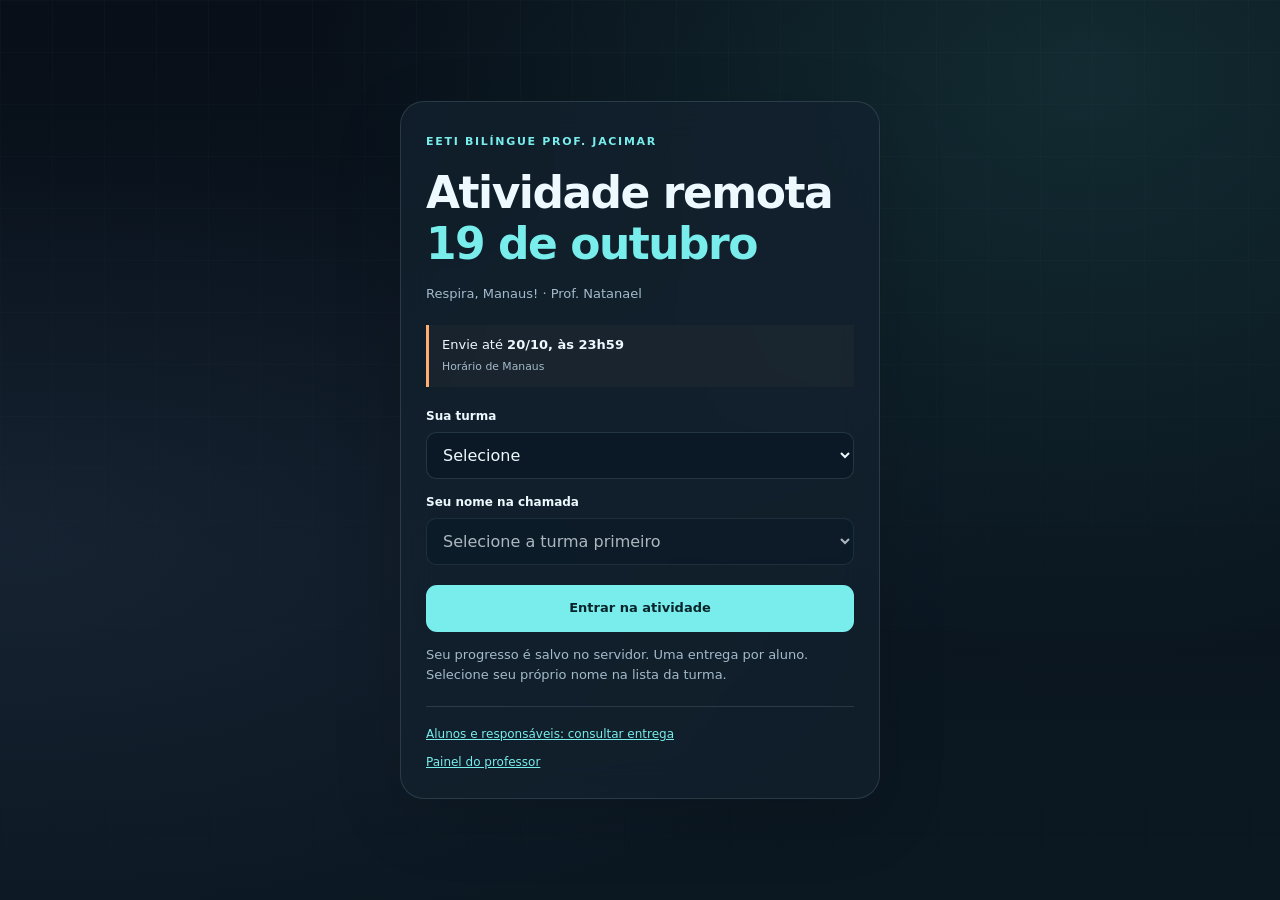
==== index.html @ 8601630d "Permitir acesso por seleção de turma e aluno sem código" ====
<!doctype html>
<html lang="pt-BR">
<head>
<meta charset="utf-8">
<meta name="viewport" content="width=device-width,initial-scale=1">
<meta name="theme-color" content="#080f19">
<meta name="referrer" content="strict-origin-when-cross-origin">
<title>Atividade remota 19/10 · Respira, Manaus! · Jacimar</title>
<style>
:root{color-scheme:dark;--bg:#080f19;--panel:rgba(19,33,46,.76);--line:rgba(180,218,234,.15);--text:#edf8ff;--muted:#a4bbca;--cyan:#78edeb;--green:#bcff7a;--orange:#ffad72;--red:#ffb3af}
*{box-sizing:border-box}html{scroll-behavior:smooth;scroll-padding-top:24px}body{margin:0;background:var(--bg);color:var(--text);font:16px/1.6 system-ui,-apple-system,"Segoe UI",sans-serif;overflow-x:hidden}button,a{-webkit-tap-highlight-color:transparent}button{font:inherit}button:focus-visible,a:focus-visible{outline:3px solid var(--cyan);outline-offset:5px}button{cursor:pointer}button:disabled{cursor:default}a{color:var(--cyan)}[hidden]{display:none!important}
body:before{content:"";position:fixed;inset:0;z-index:-1;background:radial-gradient(ellipse at 85% 8%,#22545566,transparent 50%),radial-gradient(ellipse at 0% 60%,#28384e66,transparent 55%),linear-gradient(#080f19,#0b1822)}.grid-bg{position:fixed;inset:0;pointer-events:none;z-index:-1;background-image:linear-gradient(#789aa109 1px,transparent 1px),linear-gradient(90deg,#789aa109 1px,transparent 1px);background-size:52px 52px;mask-image:linear-gradient(black,transparent)}
.wrap{width:min(1100px,calc(100% - 36px));margin:auto}.topbar{display:flex;align-items:center;justify-content:space-between;gap:12px;padding:24px 0;border-bottom:1px solid var(--line)}.brand{display:flex;align-items:center;gap:11px;font-weight:800;letter-spacing:-.4px}.brand-icon{display:grid;place-items:center;width:39px;height:39px;border:1px solid #78edeb66;border-radius:12px;color:var(--cyan);font-size:25px}.micro{font-size:11px;letter-spacing:1.7px;text-transform:uppercase;font-weight:750}.muted{color:var(--muted)}.school{font-size:11px;text-align:right;max-width:210px;line-height:1.5}
.hero{display:grid;gap:24px;padding:48px 0 28px}.eyebrow{color:var(--cyan);display:flex;align-items:center;gap:9px}.dot{height:7px;width:7px;border-radius:100%;background:var(--cyan);box-shadow:0 0 15px var(--cyan)}h1{font-size:clamp(48px,10vw,102px);line-height:1;letter-spacing:-.065em;margin:20px 0}h1 span{display:block;color:var(--cyan)}.intro{max-width:400px;color:var(--muted);font-size:17px}.chips{display:flex;flex-wrap:wrap;gap:8px}.chip{border:1px solid var(--line);border-radius:99px;padding:6px 12px;font-size:11px;color:var(--muted)}
.glass{border:1px solid var(--line);background:var(--panel);backdrop-filter:blur(18px);border-radius:24px;box-shadow:0 20px 70px #0002}.atmosphere{min-height:280px;position:relative;overflow:hidden;display:flex;align-items:center;justify-content:center;background:radial-gradient(circle at 50% 30%,#ffc37b22,transparent 60%),#0d1c29}.orb{position:relative;z-index:2;width:175px;height:175px;border:1px solid #ffbd7b55;border-radius:50%;display:flex;flex-direction:column;align-items:center;justify-content:center;background:radial-gradient(circle,#202f3e99,#17222ddd);box-shadow:0 0 60px #f0a76812,inset 0 0 45px #f0a76812}.orb strong{font-size:58px;line-height:1.1;letter-spacing:-4px;color:#ffc08b}.orb .micro{font-size:10px}.orbit{position:absolute;width:225px;height:225px;border:1px dashed #ffce9b33;border-radius:50%;animation:orbit 50s linear infinite}.orbit:after{content:"";position:absolute;width:8px;height:8px;border-radius:50%;background:var(--orange);top:25px;left:30px;box-shadow:0 0 20px var(--orange)}.haze{position:absolute;width:130%;height:150px;background:radial-gradient(ellipse,#8a9caa55,transparent 65%);filter:blur(22px);animation:haze 12s ease-in-out infinite alternate;bottom:10px;z-index:3;pointer-events:none}.skyline{position:absolute;bottom:0;width:100%;height:90px;background:#060e18;clip-path:polygon(0 70%,5% 70%,5% 48%,11% 48%,11% 65%,17% 65%,17% 30%,23% 30%,23% 55%,30% 55%,30% 20%,35% 20%,35% 68%,41% 68%,41% 42%,48% 42%,48% 55%,54% 55%,54% 0,60% 0,60% 58%,66% 58%,66% 28%,72% 28%,72% 68%,80% 68%,80% 40%,88% 40%,88% 60%,100% 60%,100% 100%,0 100%)}.visual-caption{position:absolute;left:17px;top:15px;font-size:10px;color:var(--orange);z-index:4}.mission{padding:24px;margin-bottom:24px}.section-top{display:flex;gap:16px;align-items:flex-start;justify-content:space-between;margin-bottom:18px}h2{font-size:clamp(22px,4vw,30px);letter-spacing:-.8px;line-height:1.2;margin:7px 0 12px}h3{font-size:23px;line-height:1.3;letter-spacing:-.5px;margin:12px 0}.step{color:var(--cyan)}.badge{white-space:nowrap;border:1px solid #ffad7244;background:#ffad7210;border-radius:8px;padding:6px 10px;color:var(--orange);font-size:11px}.badge.open{color:var(--green);border-color:#bcff7a44;background:#bcff7a12}.video-frame{aspect-ratio:16/9;background:#03070c;border-radius:14px;overflow:hidden}.video-frame iframe{width:100%;height:100%;display:block;border:0}.video-frame>div{height:100%;display:grid;place-items:center;color:var(--muted);padding:20px;text-align:center}.player-note{font-size:12px;color:var(--muted);margin:14px 0 0}.player-error{border-left:3px solid var(--orange);padding:12px;margin-top:15px;color:var(--orange);font-size:13px}.watchbar{height:4px;background:#ffffff10;margin-top:18px;overflow:hidden;border-radius:4px}.watchbar span{height:100%;display:block;width:0;background:var(--cyan);transition:width .6s}.lock{padding:32px 24px;text-align:center;margin-bottom:28px;border-style:dashed}.lock-icon{display:block;font-size:28px;color:var(--muted)}.lock p{margin:6px 0;color:var(--muted);font-size:13px}
.unlock{padding:20px;border:1px solid #bcff7a66;color:var(--green);text-align:center;border-radius:16px;margin-bottom:24px;animation:unlock .8s ease-out both}.dashboard{display:flex;align-items:center;justify-content:space-between;gap:12px;padding:18px 22px;margin-bottom:24px}.dashboard strong{font-size:23px;color:var(--green)}.progress{width:110px;height:6px;background:#ffffff10;border-radius:10px;overflow:hidden}.progress span{display:block;height:100%;width:0;background:var(--green);transition:width .5s}.content-grid{display:grid;gap:22px}.card{padding:25px;position:relative;overflow:hidden}.card:before{content:"";position:absolute;inset:0 0 auto;height:2px;background:linear-gradient(90deg,var(--cyan),transparent);opacity:.6}.number{font-size:12px;font-weight:800;color:var(--cyan);letter-spacing:2px}.tag{font-size:10px;text-transform:uppercase;letter-spacing:1.5px;color:var(--muted);margin-left:10px}.question-text{color:var(--muted);font-size:14px;margin:8px 0 20px}.answers{display:grid;gap:10px;margin-top:20px}.answer{display:flex;align-items:center;gap:12px;width:100%;text-align:left;color:var(--text);background:#ffffff04;border:1px solid var(--line);border-radius:12px;padding:15px;font-size:14px;line-height:1.45;transition:background .2s,border-color .2s,transform .2s}.answer:hover:not(:disabled){background:#78edeb0c;border-color:#78edeb88;transform:translateX(3px)}.letter{display:grid;place-items:center;width:27px;height:27px;flex-shrink:0;border:1px solid var(--line);border-radius:7px;font-size:11px;color:var(--muted)}.answer.correct{background:#bcff7a13;border-color:#bcff7a99}.answer.correct .letter{color:var(--green);border-color:var(--green)}.answer.wrong{background:#ff7e7410;border-color:#ffb3af88}.answer:disabled{opacity:.55}.answer.correct:disabled,.answer.wrong:disabled{opacity:1}.feedback{margin-top:18px;border-radius:12px;padding:16px;background:#132838;border:1px solid var(--line);font-size:14px}.feedback strong{display:block;margin-bottom:5px;color:var(--green)}.feedback.error strong{color:var(--red)}.retry{margin-top:12px;background:transparent;border:1px solid var(--cyan);color:var(--cyan);border-radius:9px;padding:9px 14px;font-size:12px;font-weight:700}.lesson{background:linear-gradient(135deg,#133039aa,#142032aa)}.lesson p{color:#c1d4df;font-size:15px;max-width:450px}.cups{display:flex;gap:20px;align-items:end;justify-content:center;padding:28px 0 10px;height:140px}.cup{height:72px;width:42px;position:relative;border:2px solid #92d6e477;border-top:0;border-radius:0 0 10px 10px;overflow:hidden}.water{position:absolute;bottom:0;left:0;width:100%;height:var(--level);background:linear-gradient(#78edebaa,#278eaa99);animation:equalize 5s ease-in-out infinite}.cup:after{content:"";position:absolute;top:0;width:100%;height:1px;background:#78edeb55}.formula{text-align:center;padding:14px;color:var(--cyan);font-weight:750;font-size:14px}.data-bars{display:flex;align-items:flex-end;justify-content:center;gap:14px;height:155px;margin-top:20px;padding-top:10px}.day{display:flex;flex-direction:column;align-items:center;justify-content:end;gap:6px;height:100%;font-size:10px;color:var(--muted);flex:1;max-width:80px}.day strong{font-size:15px;color:var(--text)}.bar{height:var(--h);width:100%;min-height:10px;background:linear-gradient(#ffb785,#aa6b6555);border:1px solid #ffb78555;border-radius:7px 7px 2px 2px;animation:grow 1s ease-out both;transform-origin:bottom}.day.repeat .bar{background:linear-gradient(#78edeb,#287f8f55);border-color:#78edeb77}.data-caption{font-size:11px;text-align:center;color:var(--muted)}.mode-dots{display:flex;gap:10px;flex-wrap:wrap;margin:25px 0}.data-pill{padding:10px 15px;border-radius:10px;border:1px solid var(--line);color:var(--muted);font-weight:750}.data-pill.repeat{color:var(--cyan);border-color:#78edeb88;background:#78edeb12;animation:softglow 3s ease-in-out infinite}.ratio{display:flex;align-items:baseline;gap:10px;margin:20px 0}.ratio strong{font-size:60px;color:var(--orange);line-height:1;font-weight:850;letter-spacing:-3px}.ratio span{font-size:12px;color:var(--muted)}.finish{text-align:center;padding:32px 24px;margin-top:24px;background:radial-gradient(ellipse at top,#4e986233,transparent 70%),var(--panel)}.finish strong.big{display:block;font-size:60px;line-height:1.2;color:var(--green)}.finish p{color:var(--muted);font-size:14px}.primary{border:0;background:var(--cyan);color:#08252c;padding:13px 19px;border-radius:11px;font-weight:800;font-size:13px}.footer{padding:35px 0 28px;color:var(--muted);font-size:11px;text-align:center}.footer p{margin:8px}.sources{display:flex;justify-content:center;gap:16px;flex-wrap:wrap}.notice{font-size:11px;color:var(--muted)}
/* Camadas atmosféricas: sem capturar cliques ou esconder o feedback. */
.fx{position:fixed;inset:0;z-index:30;pointer-events:none;visibility:hidden;overflow:hidden}.smoke-veil{position:absolute;inset:0;background:#05080dbb;opacity:0;backdrop-filter:blur(0)}.smoke-cloud{position:absolute;width:100vmax;height:85vmax;left:-60%;bottom:-85%;border-radius:50%;opacity:0;background:radial-gradient(ellipse at 45% 40%,#899199b3 0%,#555f6ddd 22%,#323c4ccc 42%,transparent 68%);filter:blur(28px);mix-blend-mode:screen}.smoke-cloud:nth-child(3){left:auto;right:-60%;bottom:-60%;transform:scale(1.3)}.smoke-cloud:nth-child(4){left:5%;bottom:-100%;filter:blur(45px);background:radial-gradient(ellipse,#a7adb077,#4b5364aa 35%,transparent 67%)}.fx.smoking{visibility:visible}.smoking .smoke-veil{animation:darken 2.5s ease both}.smoking .smoke-cloud{animation:smoke-rise 2.5s cubic-bezier(.2,.6,.4,1) both}.smoking .smoke-cloud:nth-child(3){animation-name:smoke-cross;animation-delay:.12s}.smoking .smoke-cloud:nth-child(4){animation-delay:.23s}.card.shake{animation:shake .6s ease-in-out}.wind-ring{position:absolute;left:50%;top:50%;width:20vw;height:20vw;border:2px solid #adffe288;border-radius:50%;opacity:0;box-shadow:0 0 100px #78edeb66,inset 0 0 70px #b4ff9033}.wind-stream{position:absolute;left:-60%;top:35%;width:70%;height:18%;border-radius:50%;background:linear-gradient(90deg,transparent,#bcff7a33,#78edeb66,transparent);filter:blur(25px);opacity:0;transform:rotate(-18deg)}.wind-stream:last-child{top:65%;height:8%}.fx.cleaning{visibility:visible}.cleaning .wind-ring{animation:clean-ring 1.8s ease-out both}.cleaning .wind-stream{animation:clean-wind 1.8s ease-out both}.cleaning .wind-stream:last-child{animation-delay:.15s}.live-toast{position:fixed;bottom:24px;left:50%;transform:translateX(-50%);width:min(450px,calc(100% - 32px));padding:16px 20px;background:#142a35f5;border:1px solid #78edeb77;border-radius:14px;z-index:40;box-shadow:0 10px 60px #0008;text-align:center;font-weight:750;font-size:14px}.live-toast.error{border-color:#ffb3af88;color:var(--red)}
@keyframes smoke-rise{0%{opacity:0;transform:translate(-10%,20%) scale(.8)}25%{opacity:.85}65%{opacity:.75;transform:translate(30%,-70%) scale(1.7)}100%{opacity:0;transform:translate(55%,-135%) scale(2)}}
@keyframes smoke-cross{0%{opacity:0;transform:translate(20%,15%) scale(1)}30%{opacity:.8}65%{opacity:.65;transform:translate(-30%,-55%) scale(1.6)}100%{opacity:0;transform:translate(-70%,-100%) scale(2)}}
@keyframes darken{0%,100%{opacity:0;backdrop-filter:blur(0)}30%,60%{opacity:.8;backdrop-filter:blur(4px)}}
@keyframes shake{0%,100%{transform:translateX(0)}15%,45%{transform:translateX(-5px) rotate(-.3deg)}30%,60%{transform:translateX(5px) rotate(.3deg)}80%{transform:translateX(-2px)}}
@keyframes clean-ring{0%{opacity:0;transform:translate(-50%,-50%) scale(.1)}20%{opacity:1}100%{opacity:0;transform:translate(-50%,-50%) scale(9)}}
@keyframes clean-wind{0%{opacity:0;transform:translateX(0) rotate(-18deg)}25%{opacity:.9}100%{opacity:0;transform:translateX(250%) rotate(-18deg)}}
@keyframes orbit{to{transform:rotate(360deg)}}@keyframes haze{to{transform:translate(14%,-12%) scale(1.2)}}@keyframes unlock{from{opacity:0;transform:translateY(15px);filter:blur(8px)}to{opacity:1;transform:translateY(0);filter:blur(0)}}@keyframes grow{from{transform:scaleY(0)}}@keyframes equalize{0%,20%,100%{height:var(--level)}45%,75%{height:55%}}@keyframes softglow{50%{box-shadow:0 0 20px #78edeb1c}}
@media(min-width:760px){.hero{grid-template-columns:1.2fr 1fr;align-items:center;padding:65px 0 38px}.atmosphere{height:360px}.content-grid{grid-template-columns:1fr 1fr}.card{padding:30px}.mission{padding:30px}.mission .video-frame{max-width:900px;margin:auto}.wide{grid-column:1/-1}.wide .answers{grid-template-columns:1fr 1fr}.orb{height:200px;width:200px}.orbit{height:265px;width:265px}}
.measurement-source{font-size:12px;color:var(--muted);border:1px solid var(--line);border-radius:10px;padding:12px;margin:16px 0}.measurement-source summary{cursor:pointer;color:var(--cyan);font-weight:650}.measurement-source table{width:100%;border-collapse:collapse;margin-top:12px;font-variant-numeric:tabular-nums}.measurement-source caption{text-align:left;font-size:11px;padding:5px 0 10px}.measurement-source th,.measurement-source td{text-align:left;padding:7px 4px;border-bottom:1px solid var(--line)}.measurement-source th{color:var(--text)}
.fraction-equation{display:flex;align-items:center;justify-content:center;flex-wrap:wrap;gap:10px;padding:16px 0;font-size:clamp(12px,3.4vw,16px)}.fraction{display:inline-flex;flex-direction:column;align-items:stretch;text-align:center;line-height:1.4;white-space:nowrap}.fraction>span:first-child{border-bottom:2px solid currentColor;padding:0 5px 5px}.fraction>span:last-child{padding:5px 5px 0}.cup-group{display:flex;flex-direction:column;align-items:center;gap:9px;min-width:48px}.cups{gap:12px;height:155px}.cup-value{display:grid;color:var(--cyan);font-size:11px;white-space:nowrap;line-height:1.4}.cup-value>span{grid-area:1/1}.cup-value .before{animation:quantity-before 5s ease-in-out infinite}.cup-value .after{opacity:0;animation:quantity-after 5s ease-in-out infinite}
@keyframes equalize{0%,20%,100%{height:var(--level)}45%,75%{height:50%}}
@keyframes quantity-before{0%,20%,100%{opacity:1}45%,75%{opacity:0}}
@keyframes quantity-after{0%,20%,100%{opacity:0}45%,75%{opacity:1}}
@media(max-width:380px){.wrap{width:calc(100% - 24px)}.card,.mission{padding:18px}.school{max-width:150px}.badge{font-size:9px;padding:6px}.data-pill{padding:8px 10px}.dashboard{padding:15px}.progress{width:75px}}
@media(prefers-reduced-motion:reduce){html{scroll-behavior:auto}*,*:before,*:after{animation:none!important;transition:none!important}.fx{display:none!important}}

/* Navegação em telas: apenas uma etapa fica visível. */
body{height:100dvh;overflow:hidden}.app{height:100dvh;max-width:780px;margin:auto;display:grid;grid-template-rows:auto auto minmax(0,1fr) auto;padding:0 16px}.topbar{padding:10px 0}.brand-icon{width:30px;height:30px;font-size:20px}.brand{font-size:13px}.school{font-size:10px}.journey-top{padding:10px 0}.journey-label{display:flex;justify-content:space-between;font-size:11px;color:var(--muted);margin-bottom:7px}.journey-track{height:4px;border-radius:10px;background:#ffffff14;overflow:hidden}.journey-track span{display:block;height:100%;background:var(--cyan);transition:width .4s}.screen-area{overflow-y:auto;overscroll-behavior:contain;min-height:0;padding:4px 0 12px;scrollbar-width:thin}.screen{min-height:100%;padding:20px;animation:unlock .35s ease-out}.screen[hidden]{display:none!important}.screen h1{font-size:clamp(36px,8vw,56px);margin:12px 0;letter-spacing:-2px}.screen h2{font-size:clamp(23px,5.5vw,34px);margin:10px 0}.screen p{font-size:14px;margin:10px 0;line-height:1.55}.screen .micro{font-size:10px}.screen .notice{font-size:11px;color:var(--muted)}.screen .answers{gap:8px;margin-top:16px}.screen .answer{padding:12px;font-size:14px;min-height:48px}.screen .feedback{font-size:13px;padding:12px}.screen .feedback strong{font-size:14px}.navigator{display:grid;grid-template-columns:auto 1fr;gap:12px;align-items:center;border-top:1px solid var(--line);padding:12px 0 max(12px,env(safe-area-inset-bottom));background:var(--bg)}.navigator button{min-height:45px}.navigator .primary:disabled{background:#23343f;color:#8b9da8;opacity:.8}.back{padding:11px 14px;border:1px solid var(--line);background:transparent;border-radius:11px;color:var(--muted);font-size:13px}.nav-hint{grid-column:1/-1;font-size:11px;color:var(--muted);margin:0;text-align:center}.level-grid{display:grid;gap:6px;margin:14px 0}.level{border:1px solid var(--line);background:#ffffff04;border-left:4px solid var(--tone);border-radius:9px;padding:9px 11px;display:flex;justify-content:space-between;align-items:center;color:var(--text);font-size:12px;min-height:41px;text-align:left}.level.selected{background:color-mix(in srgb,var(--tone) 16%,transparent);border-color:var(--tone)}.level.visited:after{content:'✓';margin-left:8px;color:var(--cyan)}.level span:first-child{flex:1}.level b{font-size:12px}.risk-note{padding:13px;background:#ffffff06;border-radius:10px;border:1px solid var(--line);min-height:64px}.risk-note b{color:var(--orange)}.critical{display:flex;align-items:center;gap:14px;margin:14px 0;padding:14px;background:#ffb3af0b;border:1px solid #ffb3af33;border-radius:12px}.critical strong{font-size:34px;color:var(--red);line-height:1}.critical span{font-size:12px;color:var(--muted)}.comparison{position:relative;background:radial-gradient(ellipse,#2c495c55,transparent);border:1px solid var(--line);border-radius:18px;overflow:hidden;margin:14px 0}.comparison svg{width:100%;height:205px;display:block}.scale-labels{display:flex;justify-content:space-around;padding:0 12px 14px;font-size:13px;text-align:center}.scale-labels b{color:var(--cyan)}.range-row label{display:block;font-size:13px;margin-bottom:8px}.range-row input{width:100%;height:34px;accent-color:var(--cyan);cursor:pointer}.ratio-box{display:flex;align-items:center;justify-content:center;gap:16px;border:1px solid #78edeb44;background:#78edeb08;border-radius:14px;padding:14px;margin-top:14px}.ratio-box b{font-size:39px;letter-spacing:-2px;color:var(--cyan)}.ratio-box span{font-size:13px;line-height:1.5}.secondary{background:transparent;border:1px solid var(--cyan);color:var(--cyan);border-radius:11px;padding:11px 16px;font-weight:700;font-size:13px;min-height:44px}.organ{background:radial-gradient(ellipse at center,#34596b33,transparent);border-radius:16px;margin:14px 0}.organ svg{display:block;width:100%;height:220px}.organ .lung{fill:#78edeb10;stroke:#78edeb88;stroke-width:2}.organ .airway{stroke:#a7cbd6;stroke-width:10;fill:none;stroke-linecap:round}.organ .blood{stroke:#ff9f9f;stroke-width:7;fill:none;stroke-linecap:round}.particle-path{fill:var(--orange);filter:drop-shadow(0 0 7px var(--orange));transition:cx 1s ease,cy 1s ease}.organ.phase-1 .particle-path{cx:160;cy:85}.organ.phase-2 .particle-path{cx:218;cy:153}.organ.phase-3 .particle-path{cx:262;cy:188}.organ.phase-3 .blood{stroke:#ff9f9f;animation:softglow 1s infinite}.body-caption{padding:12px;border-left:3px solid var(--cyan);background:#78edeb08;min-height:67px;border-radius:6px;font-size:14px}.screen .video-frame{margin-top:16px}.screen .video-frame>div{font-size:13px}.video-status{display:flex;gap:9px;align-items:center;font-size:12px;color:var(--orange);margin:14px 0}.video-status.done{color:var(--green)}.cups.manual{height:170px;margin:15px 0;align-items:end}.cups.manual .water{animation:none;transition:height 1.4s ease-in-out}.cups.manual.distributed .water{height:50%}.cups.manual .cup{height:95px;width:46px}.lesson-result{margin:16px 0;background:#78edeb08;border:1px solid #78edeb33;border-radius:12px;padding:10px}.date-tabs{display:grid;grid-template-columns:repeat(4,1fr);gap:7px;margin:18px 0 12px}.date-tab{padding:10px 4px;min-height:48px;border:1px solid var(--line);border-radius:9px;background:#ffffff05;color:var(--muted);font-weight:750}.date-tab.selected{color:var(--cyan);border-color:var(--cyan);background:#78edeb10}.date-tab.visited:after{content:' ✓';color:var(--cyan);font-size:10px}.reading{padding:18px;border:1px solid var(--line);border-radius:14px;background:#0a1722;min-height:175px}.reading .reading-number{font-size:45px;line-height:1.2;color:var(--orange);letter-spacing:-2px}.reading .reading-number small{font-size:16px;letter-spacing:0;color:var(--muted)}.reading p{font-size:12px}.reading a{font-size:11px}.numbers{display:flex;gap:8px;flex-wrap:wrap;justify-content:center;margin:18px 0}.numbers span{border:1px solid var(--line);padding:9px 15px;border-radius:11px;font-size:20px;font-weight:750}.numbers span.highlight{border-color:var(--cyan);color:var(--cyan);background:#78edeb15}.mini-bars{display:flex;gap:14px;align-items:end;justify-content:center;height:112px;margin:15px 0}.mini-bar{flex:1;max-width:72px;text-align:center;font-size:11px;color:var(--muted)}.mini-bar b{display:block;color:var(--text);font-size:16px}.mini-bar i{display:block;height:var(--height);background:linear-gradient(var(--orange),#ffad7222);border-radius:6px 6px 0 0;margin:4px 0}.receipt{padding:20px;border:1px solid #78edeb44;border-radius:15px;background:#78edeb08;margin:20px 0}.receipt strong{font-size:28px;color:var(--cyan);display:block}.sources-panel{font-size:11px;margin-top:15px}.sources-panel summary{cursor:pointer;color:var(--cyan)}.sources-panel a{display:block;margin:8px 0}.screen:focus{outline:0}.equal-row{display:flex;justify-content:center;align-items:center;gap:10px;flex-wrap:wrap}.smoke-cloud{width:100vmax}.screen-area:focus{outline:0}
[data-stage="0"] h1{font-size:32px;margin:8px 0}[data-stage="0"] p{font-size:12px;margin:7px 0}[data-stage="0"] .level{padding:7px 10px;min-height:35px}[data-stage="0"] .level-grid{gap:5px;margin:10px 0}[data-stage="0"] .risk-note{font-size:12px;padding:10px;min-height:53px}[data-stage="0"] .critical{padding:10px;margin:10px 0}[data-stage="0"] .critical strong{font-size:27px}[data-stage="0"] .notice{font-size:10px}
@media(min-width:760px){.app{max-width:800px}.screen{padding:26px 34px}.level-grid{grid-template-columns:1fr 1fr}.comparison svg{height:250px}.organ svg{height:245px}.screen .answers{max-width:600px;margin-left:auto;margin-right:auto}}
@media(max-height:720px){.topbar{padding:7px 0}.journey-top{padding:6px 0}.screen{padding:15px}.screen h1{font-size:35px}.screen h2{font-size:24px}.screen p{font-size:13px}.comparison svg{height:155px}.organ svg{height:170px}.level{padding:7px 9px;min-height:35px}.level-grid{gap:5px;margin:10px 0}.critical{padding:9px;margin:9px 0}.critical strong{font-size:27px}.navigator{padding-top:8px;gap:6px}.nav-hint{font-size:10px}.screen .answers{gap:7px}.screen .answer{padding:10px}.risk-note{padding:10px;min-height:50px}}
@media(prefers-reduced-motion:reduce){.water,.particle-path{transition:none!important}}


.portal-shell{height:100dvh;overflow:auto;display:grid;place-items:center;padding:22px 16px}.portal-card{width:min(480px,100%);padding:25px}.portal-card h1{font-size:clamp(31px,7vw,44px);line-height:1.15;letter-spacing:-1.5px;margin:15px 0}.portal-card h1 span{color:var(--cyan)}.portal-card p{font-size:13px;color:var(--muted)}.deadline{border-left:3px solid var(--orange);padding:10px 13px;background:#ffad7208;margin:20px 0;font-size:13px}.deadline small{color:var(--muted)}form label{display:block;font-size:12px;font-weight:700;margin:14px 0 6px}input:not([type=range]),select{font:inherit;color:var(--text);background:#0b1926;border:1px solid var(--line);border-radius:10px;padding:12px;width:100%;font-size:16px;min-height:46px}form .primary{width:100%;margin-top:20px}.portal-links{display:grid;gap:9px;border-top:1px solid var(--line);padding-top:18px;margin-top:20px;font-size:12px}.form-error{color:var(--red)!important;padding:10px 0;font-size:13px}.text-button{border:0;background:none;color:var(--cyan);text-decoration:underline;font:inherit;cursor:pointer}.retry-save{grid-column:1/-1}.unit-tabs{display:flex;gap:8px;margin:18px 0}.unit-tabs .secondary{flex:1}.unit-tabs .visited:after{content:' ✓'}.unit-tabs .selected{background:#78edeb22}.unit-visual{min-height:245px;display:flex;flex-direction:column;align-items:center;justify-content:center;padding:15px 8px;border:1px solid var(--line);border-radius:14px;margin:14px 0;background:radial-gradient(ellipse,#26465c55,transparent)}.unit-visual svg{height:150px;width:100%}.unit-visual h3{font-size:18px;text-align:center}.unit-visual p{text-align:center;font-size:13px}.unit-symbol{font-size:55px;color:var(--cyan);line-height:1.1}.mass-grain{font-size:40px;color:var(--orange);border:1px solid #ffad7255;background:#ffad7211;border-radius:50%;height:90px;width:90px;display:grid;place-items:center;animation:mass-breathe 3s ease-in-out infinite}.cube-dust{animation:dust-drift 4s ease-in-out infinite alternate}.detailed-organ svg{height:265px}.lung-tissue{fill:url(#lung-tissue);stroke:#78edeb88;stroke-width:1.5;transform-origin:165px 175px;animation:lung-breathe 5s ease-in-out infinite}.trachea{fill:none;stroke:#c4e4e9;stroke-width:11;stroke-linecap:round}.detailed-organ .particle-path{filter:drop-shadow(0 0 6px #ffc88c);transition:cx 1.1s ease,cy 1.1s ease}.detailed-organ.phase-1 .particle-path{cx:167;cy:97}.detailed-organ.phase-2 .particle-path{cx:223;cy:209}.detailed-organ.phase-3 .particle-path{cx:315;cy:239}.alveolus-zoom{transform-origin:309px 211px;animation:alveolus-breathe 5s ease-in-out infinite}.blood-cell{animation:blood-flow 2s ease-in-out infinite alternate}.receipt p{font-size:12px;overflow-wrap:anywhere}
@keyframes lung-breathe{50%{transform:scale(1.025,1.04)}}@keyframes alveolus-breathe{50%{transform:scale(1.035)}}@keyframes blood-flow{to{transform:translateX(5px)}}@keyframes dust-drift{to{transform:translate(2px,-4px)}}@keyframes mass-breathe{50%{box-shadow:0 0 40px #ffad7222;transform:scale(1.04)}}
@media(max-height:720px){.detailed-organ svg{height:205px}.unit-visual{min-height:210px}.portal-card{padding:20px}.portal-shell{display:block}.portal-card{margin:auto}}@media(prefers-reduced-motion:reduce){.detailed-organ .particle-path{transition:none!important}}

</style>

</head>
<body>
<div class="grid-bg" aria-hidden="true"></div>
<section class="portal-shell" id="identificacao"><div class="glass portal-card"><span class="micro step">EETI Bilíngue Prof. Jacimar</span><h1>Atividade remota<br><span>19 de outubro</span></h1><p>Respira, Manaus! · Prof. Natanael</p><div class="deadline">Envie até <b>20/10, às 23h59</b><br><small>Horário de Manaus</small></div><form id="access-form"><label for="student-class">Sua turma</label><select id="student-class" required><option value="">Selecione</option><option value="2º T4">2º ano 4</option><option value="3º T1">3º ano 1</option><option value="3º T2">3º ano 2</option></select><label for="student-name">Seu nome na chamada</label><select id="student-name" required disabled><option value="">Selecione a turma primeiro</option></select><button class="primary" type="submit" id="access-button">Entrar na atividade</button><p id="access-error" role="alert" class="form-error" hidden></p></form><p class="notice">Seu progresso é salvo no servidor. Uma entrega por aluno. Selecione seu próprio nome na lista da turma.</p><div class="portal-links"><a href="consulta.html">Alunos e responsáveis: consultar entrega</a><a href="professor.html">Painel do professor</a></div></div></section>
<div class="app" id="activity-app" hidden>
 <header class="topbar"><div class="brand"><span class="brand-icon" aria-hidden="true">≈</span><span>Natanael<span class="muted" style="display:block;font-size:9px;letter-spacing:2px">MATEMÁTICA</span></span></div><div class="school">Remota · 19/10/2026<br><span class="muted" id="current-student">EETI Bilíngue Prof. Jacimar</span></div></header>
 <div class="journey-top"><div class="journey-label"><span id="stage-label">Respira, Manaus!</span><span id="stage-count">Etapa 1 de 13</span></div><div class="journey-track" role="progressbar" aria-label="Etapas concluídas" aria-valuemin="0" aria-valuemax="13" aria-valuenow="0" id="journey-progress"><span id="journey-fill"></span></div></div>
 <main class="screen-area" id="screen-area">
  <section class="glass screen" data-stage="0" tabindex="-1" aria-labelledby="risk-title">
   <span class="micro step">Manaus · Entenda o alerta</span><h1 id="risk-title">Respira, Manaus!</h1><p>Fumaça no ar. Qual é o nível de perigo?<br>Toque nas <b>6 faixas do AQI</b> para descobrir.</p>
   <div class="level-grid" id="levels"></div>
   <div class="risk-note" id="level-detail" role="status">AQI é um índice, sem unidade. <b>Não é a concentração em µg/m³.</b></div>
   <div class="critical"><strong>301+</strong><span>AQI dos EUA: <b>perigoso</b>.<br>A partir de 151: insalubre para a população em geral.</span></div>
   <p class="notice">PM₂,₅: referência OMS de <b>15 µg/m³ para a média de 24 h</b>. Um registro horário não é uma média diária. Fonte: <a href="https://www.airnow.gov/aqi/aqi-basics/" target="_blank" rel="noopener noreferrer">escala AQI usada pelo IQAir</a>.</p>
  </section>
  <section class="glass screen" data-stage="1" hidden tabindex="-1" aria-labelledby="size-title">
   <span class="micro step">Explore · Antes do vídeo</span><h2 id="size-title">Pequena quanto?</h2><p>Compare a <b>espessura de um fio</b> com uma partícula de <b>2,5 µm</b>. Arraste a ampliação até o final.</p>
   <div class="comparison"><svg viewBox="0 0 320 220" role="img" aria-label="Comparação de diâmetro: fio de cabelo de aproximadamente 70 micrômetros e partícula de 2,5 micrômetros; o fio é 28 vezes mais largo"><defs><radialGradient id="hair-fill"><stop stop-color="#dba581"/><stop offset=".7" stop-color="#936c5c"/><stop offset="1" stop-color="#493b39"/></radialGradient></defs><circle id="hair" cx="100" cy="110" r="28" fill="url(#hair-fill)" stroke="#e1b294" stroke-width="1"/><circle id="pm" cx="258" cy="110" r="1" fill="#78edeb"/><path d="M213 75 L249 100" fill="none" stroke="#78edeb88"/><text x="204" y="65" fill="#78edeb" font-size="11">PM₂,₅</text></svg><div class="scale-labels"><span>Fio de cabelo<br><b>≈ 70 µm</b></span><span>Partícula fina<br><b>até 2,5 µm</b></span></div></div>
   <div class="range-row"><label for="zoom">Ampliar os dois igualmente · <b id="zoom-value">1×</b></label><input type="range" id="zoom" min="1" max="3" step="0.1" value="1"></div>
   <div class="ratio-box"><b>28×</b><span>O fio é cerca de 28 vezes mais largo.</span><span class="fraction" aria-label="70 sobre 2,5"><span>70</span><span>2,5</span></span><span>= 28</span></div><p class="notice">µm mede tamanho; µg/m³ mede concentração no ar. O cabelo varia de espessura. Fonte: <a href="https://www.epa.gov/pm-pollution/particulate-matter-pm-basics" target="_blank" rel="noopener noreferrer">EPA</a>.</p>
  </section>
  <section class="glass screen" data-stage="2" hidden tabindex="-1" aria-labelledby="lung-title">
   <span class="micro step">Explore · O caminho no corpo</span><h2 id="lung-title">Pequena. Vai fundo.</h2><p>Toque para acompanhar o caminho da partícula.</p>
   <div class="organ detailed-organ" id="organ"><svg viewBox="0 0 380 310" role="img" aria-label="Pulmões esquemáticos com traqueia, brônquios ramificados, alvéolos ampliados e capilar sanguíneo. Uma partícula percorre essas regiões."><defs><linearGradient id="lung-tissue" x2="1" y2="1"><stop stop-color="#78edeb" stop-opacity=".25"/><stop offset="1" stop-color="#293f60" stop-opacity=".6"/></linearGradient><radialGradient id="alveolus-fill"><stop stop-color="#b8f5e8" stop-opacity=".35"/><stop offset="1" stop-color="#78edeb" stop-opacity=".08"/></radialGradient></defs><g class="lung-tissue"><path d="M157 72 C132 53 95 77 72 108 C50 141 40 213 73 238 C103 260 139 244 156 217Z"/><path d="M177 72 C197 55 230 76 250 111 C268 151 274 210 249 234 C225 255 195 247 178 218Z"/></g><path class="trachea" d="M167 18 V105 M167 98 L116 137 M167 98 L214 137"/><g class="cartilage" stroke="#c2e6e8" stroke-width="2"><path d="M159 31h16 M159 42h16 M159 53h16 M159 64h16 M159 75h16"/></g><g class="bronchi" fill="none" stroke="#b1e9e5" stroke-linecap="round"><path d="M116 137 L90 165 M116 137 L131 173 M214 137 L235 164 M214 137 L199 173" stroke-width="5"/><path d="M90 165 L73 192 M90 165 L103 197 M131 173 L120 212 M131 173 L145 211 M235 164 L250 194 M235 164 L221 203 M199 173 L189 210 M199 173 L208 219" stroke-width="2"/></g><g fill="url(#alveolus-fill)" stroke="#78edeb77"><circle cx="73" cy="197" r="11"/><circle cx="103" cy="204" r="12"/><circle cx="120" cy="218" r="11"/><circle cx="145" cy="216" r="10"/><circle cx="249" cy="197" r="10"/><circle cx="222" cy="207" r="11"/><circle cx="187" cy="216" r="10"/><circle cx="208" cy="225" r="10"/></g><path d="M225 209 L276 196" stroke="#78edeb99" stroke-dasharray="4 4"/><g class="alveolus-zoom"><circle cx="309" cy="211" r="47" fill="#102838" stroke="#78edeb66"/><path d="M295 188 C278 178 278 210 292 222 C302 239 323 233 327 217 C341 203 331 181 315 187Z" fill="url(#alveolus-fill)" stroke="#9cefe7" stroke-width="2"/><path d="M283 231 Q304 253 333 232" fill="none" stroke="#ff9fa7" stroke-width="9"/><circle class="blood-cell" cx="298" cy="240" r="3" fill="#c64369"/><circle class="blood-cell" cx="314" cy="241" r="3" fill="#c64369"/><path d="M310 215 L314 232" fill="none" stroke="#ffcb89" stroke-dasharray="2 3"/></g><circle class="particle-path" cx="167" cy="11" r="4" fill="#ffc88c"/><g class="lung-labels" fill="#b5d2de" font-size="10"><text x="187" y="35">traqueia</text><text x="64" y="128">brônquios</text><text x="278" y="153">Ampliação</text><text x="275" y="167">dos alvéolos</text><text x="276" y="275" fill="#ffb3af">capilar sanguíneo</text><text x="69" y="281">Desenho fora de escala</text></g></svg></div>
   <div class="body-caption" id="body-caption" role="status">1. O ar pode carregar partículas finas para as vias respiratórias.</div>
   <button class="secondary" id="breathe" style="margin-top:16px">Acompanhar a inspiração</button><p class="notice">Esquema fora de escala. Partículas finas podem atingir os alvéolos e penetrar na circulação. Não significa que toda partícula inalada entre no sangue.</p>
  </section>
  <section class="glass screen" data-stage="3" hidden tabindex="-1" aria-labelledby="units-title"><span class="micro step">Explore · As unidades</span><h2 id="units-title">Tamanho não é massa.</h2><p>Toque nas 3 unidades para entender o que cada uma mede.</p><div class="unit-tabs"><button type="button" class="secondary" data-unit="tamanho">µm</button><button type="button" class="secondary" data-unit="massa">µg</button><button type="button" class="secondary" data-unit="volume">µg/m³</button></div><div id="unit-visual" class="unit-visual"><span class="unit-symbol">µ</span><p>“Micro” significa um milionésimo:<br><b>1 parte de 1.000.000</b>.</p></div><div class="body-caption" id="unit-description" role="status">O tamanho da partícula e a quantidade de poluição são medidas diferentes.</div><p class="notice">Os desenhos são ilustrativos. Os pontos no cubo representam poluição, não a contagem real de partículas.</p></section>
  <section class="glass screen" data-stage="4" hidden tabindex="-1" aria-labelledby="video-title">
   <span class="micro step">Observe · Vídeo obrigatório</span><h2 id="video-title">Agora, veja acontecer.</h2><p>Reconheça no vídeo o que você acabou de explorar.</p><div class="video-frame"><div id="youtube-player">O vídeo será carregado nesta etapa.</div></div><div class="watchbar" role="progressbar" aria-label="Posição de reprodução" aria-valuemin="0" aria-valuemax="100" aria-valuenow="0" id="watch-progress"><span id="watch-fill"></span></div><div class="video-status" id="video-status">🔒 Assista até o fim para continuar.</div><p class="player-note">Você pode usar 2× nas configurações do player. Legendas em português solicitadas, quando disponíveis.</p><p id="player-error" class="player-error" role="alert" hidden></p><p class="notice">Vídeo da American Lung Association sobre partículas e pulmões. As medições de Manaus aparecem na etapa de dados.</p>
  </section>
  <section class="glass screen" data-stage="5" hidden tabindex="-1" aria-labelledby="bio-title"><span class="micro step">Biologia rápida</span><h2 id="bio-title">Por que ela chega tão longe?</h2><p>Por que a PM₂,₅ pode alcançar regiões profundas dos pulmões e entrar no sangue?</p><div class="answers" data-question="bio"></div><div class="feedback" id="feedback-bio" role="status" hidden></div></section>
  <section class="glass screen" data-stage="6" hidden tabindex="-1" aria-labelledby="mean-lesson-title"><span class="micro step">Explore · Média</span><h2 id="mean-lesson-title">Repartir igualmente.</h2><p>4 copos: <b>100, 200, 300 e 200 mL</b>.<br>Junte os 800 mL e reparta em 4 partes iguais.</p><div class="cups manual" id="cups"><div class="cup-group"><div class="cup"><div class="water" style="--level:25%"></div></div><span class="cup-value">100 mL</span></div><div class="cup-group"><div class="cup"><div class="water" style="--level:50%"></div></div><span class="cup-value">200 mL</span></div><div class="cup-group"><div class="cup"><div class="water" style="--level:75%"></div></div><span class="cup-value">300 mL</span></div><div class="cup-group"><div class="cup"><div class="water" style="--level:50%"></div></div><span class="cup-value">200 mL</span></div></div><button class="secondary" id="distribute">Repartir os 800 mL</button><div class="lesson-result" id="mean-example" hidden><div class="formula fraction-equation" aria-label="100 mais 200 mais 300 mais 200 sobre 4, igual a 200 mililitros"><span>Média =</span><span class="fraction"><span>100 + 200 + 300 + 200</span><span>4</span></span><span>= 200 mL</span></div></div><p class="notice">Na fração: soma em cima; quantidade de valores embaixo. Copos são uma analogia, não medições de poluição.</p></section>
  <section class="glass screen" data-stage="7" hidden tabindex="-1" aria-labelledby="data-title"><span class="micro step">Manaus · 16 a 19/10/2026</span><h2 id="data-title">Leia os registros reais.</h2><p>Toque nas 4 datas. Locais, fontes e períodos de medição são diferentes.</p><div class="date-tabs" id="dates"></div><div class="reading" id="reading" aria-live="polite">Selecione uma data para consultar o registro.</div><p class="notice">Para praticar: arredondamos para a dezena mais próxima. A média desses registros <b>não é a média diária de Manaus</b>. O dia 19 traz uma leitura parcial, não 24 h.</p><details class="sources-panel"><summary>Conferir as fontes e as diferenças</summary><a href="https://www.appselva.com.br/" target="_blank" rel="noopener noreferrer">SELVA/UEA · sensores locais</a><a href="https://www.iqair.com/air-quality/brazil/amazonas/manaus" target="_blank" rel="noopener noreferrer">IQAir · Manaus</a><a href="https://agenciabrasil.ebc.com.br/meio-ambiente/noticia/2026-10/manaus-e-capital-com-maior-poluicao-atmosferica-do-pais-nesta-sexta" target="_blank" rel="noopener noreferrer">16/10 · Agência Brasil, com dados SELVA</a><a href="https://www.manaus.am.gov.br/noticia/nota/nota-37/" target="_blank" rel="noopener noreferrer">17/10 · Prefeitura/PurpleAir</a><a href="https://www.manaus.am.gov.br/semcom/nota-38/" target="_blank" rel="noopener noreferrer">18/10 · Prefeitura/PurpleAir</a><p>A consulta ao SELVA não forneceu uma série histórica completa, homogênea, para esses quatro dias. Por isso, usamos registros documentados e identificamos cada fonte. Não usamos previsões como se fossem observações.</p></details></section>
  <section class="glass screen" data-stage="8" hidden tabindex="-1" aria-labelledby="mean-title"><span class="micro step">Calcule a média</span><h2 id="mean-title">Qual é a média dos 4 registros?</h2><p>Use os valores arredondados em µg/m³.</p><div class="mini-bars"><div class="mini-bar"><b>140</b><i style="--height:28px"></i>16/10</div><div class="mini-bar"><b>400</b><i style="--height:80px"></i>17/10</div><div class="mini-bar"><b>150</b><i style="--height:30px"></i>18/10</div><div class="mini-bar"><b>50</b><i style="--height:10px"></i>19/10</div></div><div class="answers" data-question="mean"></div><div class="feedback" id="feedback-mean" role="status" hidden></div><p class="notice">São 4 registros de fontes e horários diferentes, não 4 médias diárias comparáveis.</p></section>
  <section class="glass screen" data-stage="9" hidden tabindex="-1" aria-labelledby="scenario-title"><span class="micro step">Leia o cenário</span><h2 id="scenario-title">A fumaça continua. E agora?</h2><div class="critical"><strong>PM₂,₅</strong><span>Partículas finas podem prejudicar<br>pulmões e sistema cardiovascular.</span></div><p>Se a exposição à fumaça continuar elevada, qual é a conclusão correta?</p><div class="answers" data-question="risk"></div><div class="feedback" id="feedback-risk" role="status" hidden></div></section>
  <section class="glass screen" data-stage="10" hidden tabindex="-1" aria-labelledby="mode-lesson-title"><span class="micro step">Explore · Moda</span><h2 id="mode-lesson-title">Quem aparece mais?</h2><p>Toque no valor que mais se repete neste <b>exemplo didático</b>.</p><div class="numbers" id="mode-example"><span>100</span><span>200</span><span>200</span><span>300</span></div><div class="answers" id="mode-explore"><button class="answer" data-value="100">100</button><button class="answer" data-value="200">200</button><button class="answer" data-value="300">300</button></div><div class="body-caption" id="mode-description" style="margin-top:15px" role="status">Moda é o valor mais frequente. Se nenhum se repete, o conjunto é amodal.</div></section>
  <section class="glass screen" data-stage="11" hidden tabindex="-1" aria-labelledby="mode-title"><span class="micro step">Moda e interpretação</span><h2 id="mode-title">E nos registros de Manaus?</h2><div class="numbers"><span>140</span><span>400</span><span>150</span><span>50</span></div><p>Qual é a moda dos valores arredondados? Eles garantem a poluição de amanhã?</p><div class="answers" data-question="mode"></div><div class="feedback" id="feedback-mode" role="status" hidden></div></section>
  <section class="glass screen" data-stage="12" hidden tabindex="-1" aria-labelledby="finish-title"><span class="micro step">Percurso concluído</span><h2 id="finish-title">Você enxergou além da fumaça.</h2><div class="receipt" id="delivery-receipt"><strong>Pronto para enviar</strong><p id="delivery-student"></p><p>Todas as etapas foram concluídas. Sua entrega ainda precisa ser enviada.</p></div><button type="button" class="primary" id="send-delivery">Enviar minha atividade</button><p id="delivery-error" role="alert" class="form-error" hidden></p><p><a href="consulta.html">Consultar comprovante</a> · <button type="button" class="text-button" id="logout">Sair</button></p><p><b>Média dos 4 registros arredondados:</b> 185 µg/m³.<br><b>Moda:</b> não há; os 4 valores são diferentes.</p><p class="notice">Esse exercício não calcula uma média diária de Manaus nem prevê o futuro. As fontes, locais e horários variam.</p><p class="notice">Confira seu nome e clique em enviar. A confirmação só aparece depois que o servidor registrar a entrega.</p><details class="sources-panel"><summary>Fontes da explicação</summary><a href="https://www.epa.gov/pm-pollution/particulate-matter-pm-basics" target="_blank" rel="noopener noreferrer">EPA · tamanhos das partículas</a><a href="https://www.airnow.gov/aqi/aqi-basics/" target="_blank" rel="noopener noreferrer">AirNow · níveis do AQI</a><a href="https://www.who.int/publications/i/item/9789240034228" target="_blank" rel="noopener noreferrer">OMS · diretrizes de qualidade do ar</a><a href="https://www.who.int/news/item/25-06-2024-what-are-health-consequences-of-air-pollution-on-populations" target="_blank" rel="noopener noreferrer">OMS · partículas e saúde</a></details></section>
  <noscript>Ative o JavaScript para realizar as etapas interativas.</noscript>
 </main>
 <nav class="navigator" aria-label="Navegação entre etapas"><button class="back" id="previous" disabled>Voltar</button><button class="primary" id="next" disabled>Continuar</button><button type="button" class="retry retry-save" id="retry-save" hidden>Tentar salvar esta etapa novamente</button><p class="nav-hint" id="nav-hint">Explore as 6 faixas para continuar.</p></nav>
</div>
<div class="fx" id="smoke-fx" aria-hidden="true"><div class="smoke-veil"></div><div class="smoke-cloud"></div><div class="smoke-cloud"></div><div class="smoke-cloud"></div></div><div class="fx" id="clean-fx" aria-hidden="true"><div class="wind-ring"></div><div class="wind-stream"></div><div class="wind-stream"></div></div><div class="live-toast" id="toast" role="status" aria-live="polite" hidden></div>
<script src="plataforma.js"></script>
<script>
'use strict';
(() => {
 const $=id=>document.getElementById(id);
 const screens=[...document.querySelectorAll('[data-stage]')];
 const titles=['Níveis de risco','Comparação de tamanho','Caminho no corpo','Entenda as unidades','Vídeo','Biologia','Entenda a média','Registros de Manaus','Calcule a média','Leia o cenário','Entenda a moda','Moda dos registros','Enviar atividade'];
 const hints=['Explore as 6 faixas para continuar.','Arraste a ampliação até 3×.','Acompanhe as 3 partes da animação.','Explore µm, µg e µg/m³.','Assista ao vídeo até o fim.','Responda corretamente para continuar.','Reparta a água para continuar.','Consulte as 4 datas para continuar.','Responda corretamente para continuar.','Responda corretamente para continuar.','Identifique o valor mais frequente.','Responda corretamente para concluir.','Confira o nome e envie sua atividade.'];
 const state={page:0,done:new Set(),levels:new Set(),dates:new Set(),units:new Set(),breath:0,videoEnded:false,busy:false,saving:false,pending:null,session:null,profile:null,answers:{},videoDuration:0};
 let player,ticker,apiTimer,effectTimer,toastTimer,busyTimer,anatomyTimer,cupsTimer,apiStarted=false,playerReady=false;
 const data=[
  {date:'16/10',raw:139.6,rounded:140,label:'SELVA/UEA · Aleixo',period:'Registro local da manhã, citado pela Agência Brasil. Hora exata da medição não informada.',url:'https://agenciabrasil.ebc.com.br/meio-ambiente/noticia/2026-10/manaus-e-capital-com-maior-poluicao-atmosferica-do-pais-nesta-sexta'},
  {date:'17/10',raw:401.4,rounded:400,label:'Prefeitura · PurpleAir',period:'6h30 de Manaus · média da leitura de 14 sensores. Não é média de 24 h.',url:'https://www.manaus.am.gov.br/noticia/nota/nota-37/'},
  {date:'18/10',raw:150.5,rounded:150,label:'Prefeitura · PurpleAir',period:'6h de Manaus · média da leitura de 14 sensores. Não é média de 24 h.',url:'https://www.manaus.am.gov.br/semcom/nota-38/'},
  {date:'19/10',raw:54.8,rounded:50,label:'IQAir · Manaus',period:'2h locais na página consultada em 19/10/2026. Leitura parcial; o dia não estava completo.',url:'https://www.iqair.com/air-quality/brazil/amazonas/manaus'}
 ];
 const levels=[
  ['Boa','0–50','#a9e695','Risco baixo para a maioria das pessoas.'],
  ['Moderada','51–100','#f6db6c','Pessoas muito sensíveis podem ser afetadas.'],
  ['Insalubre para sensíveis','101–150','#ffb36c','Grupos sensíveis podem apresentar efeitos na saúde.'],
  ['Insalubre','151–200','#ff8e8a','Há risco para todos; pessoas sensíveis podem sofrer mais.'],
  ['Muito insalubre','201–300','#cdb2ff','Alerta de saúde: o risco aumenta para toda a população.'],
  ['Perigosa','301+','#f1a5c4','Alerta de condições de emergência: todos podem ser afetados.']
 ];
 const questions={
  bio:{stage:5,options:['São minúsculas: bem menores que a espessura de um fio de cabelo.','São maiores que as vias respiratórias.','Entram no corpo apenas pela água.'],correct:0,explanation:'Partículas de até 2,5 µm podem alcançar regiões profundas dos pulmões; partículas finas podem penetrar na circulação.'},
  mean:{stage:8,options:['740 µg/m³','185 µg/m³','400 µg/m³'],correct:1,explanation:'Somamos 140 + 400 + 150 + 50 = 740 e dividimos por 4 registros: 185 µg/m³. É a média do conjunto selecionado, não a média diária da cidade.'},
  risk:{stage:9,options:['O risco de problemas respiratórios e cardiovasculares aumenta.','O corpo se acostuma e a fumaça deixa de fazer mal.','Sem chuva, a poluição desaparece automaticamente.'],correct:0,explanation:'A exposição persistente à fumaça pode aumentar o risco à saúde. Vento, chuva e emissões influenciam o ar; estes 4 registros não garantem como será amanhã.'},
  mode:{stage:11,options:['400; amanhã terá exatamente esse valor.','Não há moda: nenhum se repete. O futuro não é garantido.','185; a média sempre é a moda.'],correct:1,explanation:'140, 400, 150 e 50 aparecem uma vez cada: conjunto amodal. Média e moda são ideias diferentes. Nenhuma delas, isoladamente, prevê o ar das próximas manhãs.'}
 };
 function notify(message,error=false){clearTimeout(toastTimer);$('toast').hidden=false;$('toast').textContent=message;$('toast').classList.toggle('error',error);toastTimer=setTimeout(()=>$('toast').hidden=true,2300)}
 function atmosphere(correct){clearTimeout(effectTimer);$('smoke-fx').classList.remove('smoking');$('clean-fx').classList.remove('cleaning');const screen=screens[state.page];screen.classList.remove('shake');const effect=$(correct?'clean-fx':'smoke-fx');void effect.offsetWidth;effect.classList.add(correct?'cleaning':'smoking');if(!correct)screen.classList.add('shake');effectTimer=setTimeout(()=>{effect.classList.remove('cleaning','smoking');screen.classList.remove('shake')},2700)}
 function update(){
  const completed=state.done.has(state.page);$('previous').disabled=state.page===0;$('next').disabled=!completed||state.page===12||state.saving;$('next').textContent=state.page===11?'Continuar':state.page===12?'Concluído':'Continuar';$('nav-hint').textContent=completed&&state.page<12?'Etapa concluída. Você pode continuar.':hints[state.page];$('stage-label').textContent=titles[state.page];$('stage-count').textContent='Etapa '+(state.page+1)+' de 13';$('journey-fill').style.width=(state.done.size/13*100)+'%';$('journey-progress').setAttribute('aria-valuenow',state.done.size);
  for(const [key,q] of Object.entries(questions)){document.querySelectorAll('[data-question="'+key+'"] button').forEach(button=>button.disabled=state.page!==q.stage||state.done.has(q.stage)||state.busy||!state.videoEnded)}
 }
 function evidence(index){const answers=state.answers;return [{faixas:[...state.levels]},{zoom:Number($('zoom').value)},{partes:state.breath},{unidades:[...state.units]},{terminou:true,video:'ltbx_Gb4x9w',duracao:state.videoDuration},{resposta:answers.bio},{repartiu:true},{datas:[...state.dates]},{resposta:answers.mean},{resposta:answers.risk},{valor:200},{resposta:answers.mode}][index]}
 async function complete(index){if(state.done.has(index))return true;if(state.saving||!state.session)return false;state.saving=true;state.pending=index;$('retry-save').hidden=true;update();try{const result=await Remota.request('avancar',{token:state.session.token,body:{etapa:index,evidencia:evidence(index)}});applyProfile(result);state.pending=null;return true}catch(error){$('nav-hint').textContent=error.message;$('retry-save').hidden=false;return false}finally{state.saving=false;update();if(state.pending!==null)$('nav-hint').textContent='Etapa não salva. Confira a conexão e tente novamente.'}}
 $('retry-save').addEventListener('click',()=>{if(state.pending!==null)complete(state.pending)});
 function showPage(index){
  if(index<0||index>=screens.length)return;
  if(index>state.page&&!Array.from({length:index},(_,i)=>state.done.has(i)).every(Boolean))return;
  if(state.page===4&&index!==4&&playerReady)player.pauseVideo();
  screens.forEach((screen,i)=>screen.hidden=i!==index);state.page=index;$('screen-area').scrollTop=0;update();screens[index].focus({preventScroll:true});
  if(index===4)loadVideo();if(index===12)renderDelivery();
 }
 $('previous').addEventListener('click',()=>showPage(state.page-1));$('next').addEventListener('click',()=>{if(state.done.has(state.page))showPage(state.page+1)});
 levels.forEach(([name,range,color,description],i)=>{const button=document.createElement('button');button.type='button';button.className='level';button.style.setProperty('--tone',color);button.setAttribute('aria-pressed','false');const label=document.createElement('span');label.textContent=name;const value=document.createElement('b');value.textContent=range;button.append(label,value);button.addEventListener('click',()=>{if(state.page!==0)return;state.levels.add(i);document.querySelectorAll('.level').forEach(b=>{b.classList.remove('selected');b.setAttribute('aria-pressed','false')});button.classList.add('visited','selected');button.setAttribute('aria-pressed','true');$('level-detail').textContent=name+' · AQI '+range+'. '+description;if(state.levels.size===6)complete(0)});$('levels').append(button)});
 $('zoom').addEventListener('input',event=>{if(state.page!==1)return;const zoom=Number(event.target.value);$('hair').setAttribute('r',28*zoom);$('pm').setAttribute('r',zoom);$('zoom-value').textContent=zoom.toLocaleString('pt-BR')+'×';if(zoom===3)complete(1)});
 $('breathe').addEventListener('click',()=>{if(state.page!==2||state.breath>=3)return;const button=$('breathe');button.disabled=true;state.breath++;$('organ').className='organ detailed-organ phase-'+state.breath;const text=['','1. Inspiração: partículas suspensas acompanham o ar pelas vias respiratórias.','2. Alvéolos: o tamanho minúsculo permite que partículas finas alcancem regiões profundas.','3. Circulação: partículas finas podem atravessar a barreira pulmonar e alcançar o sangue.'];$('body-caption').textContent=text[state.breath];anatomyTimer=setTimeout(()=>{if(state.breath===3){button.textContent='Caminho observado';complete(2)}else{button.disabled=false;button.textContent=state.breath===1?'Acompanhar até os alvéolos':'Ver a chegada à circulação'}},1100)});
 $('distribute').addEventListener('click',()=>{if(state.page!==6)return;$('distribute').disabled=true;$('cups').classList.add('distributed');cupsTimer=setTimeout(()=>{$('cups').querySelectorAll('.cup-value').forEach(el=>el.textContent='200 mL');$('mean-example').hidden=false;$('distribute').textContent='200 mL para cada copo';complete(6)},1400)});
 data.forEach((record,index)=>{const button=document.createElement('button');button.type='button';button.className='date-tab';button.textContent=record.date;button.setAttribute('aria-pressed','false');button.addEventListener('click',()=>{if(state.page!==7)return;state.dates.add(index);document.querySelectorAll('.date-tab').forEach(b=>{b.classList.remove('selected');b.setAttribute('aria-pressed','false')});button.classList.add('selected','visited');button.setAttribute('aria-pressed','true');const container=$('reading');container.replaceChildren();const name=document.createElement('div');name.className='micro muted';name.textContent=record.date+'/2026 · '+record.label;const amount=document.createElement('div');amount.className='reading-number';amount.append(document.createTextNode(record.raw.toLocaleString('pt-BR')+' '));const unit=document.createElement('small');unit.textContent='µg/m³';amount.append(unit);const rounded=document.createElement('p');rounded.textContent='Para o cálculo: '+record.rounded+' µg/m³';const period=document.createElement('p');period.className='muted';period.textContent=record.period;const link=document.createElement('a');link.href=record.url;link.target='_blank';link.rel='noopener noreferrer';link.textContent='Conferir fonte';container.append(name,amount,rounded,period,link);if(state.dates.size===4)complete(7)});$('dates').append(button)});
 document.querySelectorAll('#mode-explore button').forEach(button=>button.addEventListener('click',()=>{if(state.page!==10||state.done.has(10))return;const correct=button.dataset.value==='200';atmosphere(correct);if(correct){button.classList.add('correct');document.querySelectorAll('#mode-example span').forEach(el=>{if(el.textContent==='200')el.classList.add('highlight')});document.querySelectorAll('#mode-explore button').forEach(b=>b.disabled=true);$('mode-description').textContent='200 aparece 2 vezes: é a moda. 100 e 300 aparecem só 1 vez cada.';complete(10)}else{$('mode-description').textContent='Você foi pego pela fumaça! Esse valor aparece só 1 vez. Procure o que aparece 2 vezes.';notify('Você foi pego pela fumaça!',true)}}));
 function addFraction(container,top,bottom){const fraction=document.createElement('span');fraction.className='fraction';for(const value of [top,bottom]){const part=document.createElement('span');part.textContent=value;fraction.append(part)}container.append(fraction)}
 async function answer(key,index){
  const q=questions[key];if(state.page!==q.stage||state.done.has(q.stage)||!state.videoEnded||state.busy)return;state.busy=true;update();const buttons=[...document.querySelectorAll('[data-question="'+key+'"] button')];const correct=index===q.correct;const feedback=$('feedback-'+key);feedback.replaceChildren();feedback.hidden=false;feedback.classList.toggle('error',!correct);const heading=document.createElement('strong');heading.textContent=correct?'Ar limpo! Você entendeu.':'Você foi pego pela fumaça!';feedback.append(heading,document.createTextNode(q.explanation));buttons[index].classList.add(correct?'correct':'wrong');atmosphere(correct);
  if(key==='mean'){const equation=document.createElement('div');equation.className='formula fraction-equation';equation.setAttribute('aria-label','140 mais 400 mais 150 mais 50 sobre 4, igual a 740 sobre 4, igual a 185 microgramas por metro cúbico');addFraction(equation,'140 + 400 + 150 + 50','4');equation.append(document.createTextNode(' = '));addFraction(equation,'740','4');equation.append(document.createTextNode(' = 185 µg/m³'));feedback.append(equation)}
  if(correct){state.answers[key]=index;await complete(q.stage)}else{const retry=document.createElement('button');retry.className='retry';retry.type='button';retry.textContent='Entendi. Tentar novamente';feedback.append(document.createElement('br'),retry);retry.addEventListener('click',()=>{if(state.busy)return;buttons.forEach(b=>b.classList.remove('wrong'));feedback.hidden=true;update();buttons[0].focus()})}
  busyTimer=setTimeout(()=>{state.busy=false;update();if(!correct)buttons.forEach(b=>b.disabled=true)},900);
 }
 Object.entries(questions).forEach(([key,q])=>q.options.forEach((text,index)=>{const button=document.createElement('button');button.type='button';button.className='answer';button.disabled=true;const letter=document.createElement('span');letter.className='letter';letter.textContent=String.fromCharCode(65+index);letter.setAttribute('aria-hidden','true');const label=document.createElement('span');label.textContent=text;button.append(letter,label);button.addEventListener('click',()=>answer(key,index));document.querySelector('[data-question="'+key+'"]').append(button)}));
 function videoError(code){clearTimeout(apiTimer);const messages={100:'Vídeo indisponível.',101:'O autor bloqueou a incorporação.',150:'O autor bloqueou a incorporação.',153:'Abra por HTTP/HTTPS; o YouTube não identificou a origem da página.'};$('player-error').textContent=(messages[code]||'Não foi possível carregar o vídeo. Confira sua conexão e recarregue a página.')+' O avanço continua bloqueado.';$('player-error').hidden=false}
 async function videoEnded(){if(state.page!==4||![0,1,2,3].every(i=>state.done.has(i)))return;state.videoDuration=player.getDuration();if(!await complete(4))return;state.videoEnded=true;clearInterval(ticker);$('watch-fill').style.width='100%';$('watch-progress').setAttribute('aria-valuenow',100);$('video-status').textContent='Conteúdo absorvido! Desafio liberado.';$('video-status').classList.add('done');notify('Conteúdo absorvido! Desafio liberado.');atmosphere(true);update()}
 window.onYouTubeIframeAPIReady=()=>{clearTimeout(apiTimer);const vars={cc_load_policy:1,cc_lang_pref:'pt',hl:'pt-BR',playsinline:1,controls:1,rel:0,fs:1};if(location.protocol==='http:'||location.protocol==='https:')vars.origin=location.origin;player=new YT.Player('youtube-player',{width:'100%',height:'100%',videoId:'ltbx_Gb4x9w',playerVars:vars,events:{onReady:()=>{playerReady=true;clearTimeout(apiTimer);$('player-error').hidden=true;player.getIframe().title='Como a poluição por partículas afeta os pulmões';ticker=setInterval(()=>{if(!state.videoEnded){const duration=player.getDuration();if(duration>0){const percentage=Math.min(100,Math.round(player.getCurrentTime()/duration*100));$('watch-fill').style.width=percentage+'%';$('watch-progress').setAttribute('aria-valuenow',percentage)}}},1000)},onStateChange:event=>{if(event.data===YT.PlayerState.ENDED)videoEnded()},onError:event=>videoError(event.data)}});apiTimer=setTimeout(()=>{if(!playerReady)videoError()},25000)};
 function loadVideo(){if(apiStarted)return;apiStarted=true;if(location.protocol==='file:'){$('youtube-player').textContent='Use um endereço HTTP ou HTTPS para assistir.';videoError(153);return}if(window.YT?.Player){window.onYouTubeIframeAPIReady();return}const script=document.createElement('script');script.src='https://www.youtube.com/iframe_api';script.async=true;script.onerror=()=>videoError();document.head.append(script);apiTimer=setTimeout(()=>{if(!playerReady)videoError()},25000)}

 function applyProfile(result){state.profile=result;state.done=new Set(Array.from({length:result.etapa},(_,i)=>i));state.videoEnded=result.etapa>4;if(result.entrega)state.done.add(12);$('current-student').textContent=result.aluno.turma+' · '+result.aluno.nome;$('delivery-student').textContent=result.aluno.nome+' · '+result.aluno.turma;update()}
 function renderDelivery(){if(!state.profile)return;if(state.profile.entrega){Remota.receipt($('delivery-receipt'),state.profile);$('send-delivery').hidden=true}else{$('send-delivery').hidden=false;$('send-delivery').disabled=state.profile.etapa!==12||state.profile.encerrada;if(state.profile.encerrada){$('delivery-error').hidden=false;$('delivery-error').textContent='Prazo encerrado em 20/10, às 23h59, horário de Manaus.'}}}
 async function enter(result){state.session={token:result.token||state.session?.token};Remota.session('aluno',state.session);applyProfile(result);$('identificacao').hidden=true;$('activity-app').hidden=false;showPage(result.entrega?12:Math.min(result.etapa,12))}
 Remota.roster($('student-class'),$('student-name'),$('access-error'));
 $('access-form').addEventListener('submit',async event=>{event.preventDefault();$('access-button').disabled=true;$('access-error').hidden=true;try{const result=await Remota.request('entrar',{body:{turma:$('student-class').value,aluno_id:$('student-name').value,tipo:'aluno'}});await enter(result)}catch(error){$('access-error').hidden=false;$('access-error').textContent=error.message}finally{$('access-button').disabled=false}});
 $('send-delivery').addEventListener('click',async()=>{if(!state.session||state.profile?.etapa!==12)return;$('send-delivery').disabled=true;$('delivery-error').hidden=true;try{const result=await Remota.request('entregar',{token:state.session.token,body:{}});applyProfile(result);renderDelivery();notify('Entrega confirmada pelo servidor!')}catch(error){$('delivery-error').textContent=error.message;$('delivery-error').hidden=false;$('send-delivery').disabled=false}});
 $('logout').addEventListener('click',()=>{Remota.session('aluno',null);location.reload()});
 const visuals={
  tamanho:'<span class="unit-symbol">µm</span><h3>Micrômetro: tamanho</h3><div class="formula fraction-equation"><span>1 µm =</span><span class="fraction"><span>1</span><span>1.000.000</span></span><span>m</span></div><p>1 milímetro tem 1.000 micrômetros.<br>A PM₂,₅ tem até 2,5 µm de diâmetro.</p>',
  massa:'<div class="mass-grain" aria-hidden="true">µg</div><h3>Micrograma: massa</h3><div class="formula fraction-equation"><span>1 µg =</span><span class="fraction"><span>1</span><span>1.000.000</span></span><span>g</span></div><p><b>1 g = 1.000 mg = 1.000.000 µg</b><br>Uma quantidade minúscula de massa.</p>',
  volume:'<svg viewBox="0 0 240 170" role="img" aria-label="Cubo de ar com um metro de largura, altura e profundidade"><path d="M55 45 L140 25 L195 65 L110 85Z M55 45 V125 L110 155 V85 M110 155 L195 130 V65" fill="#78edeb13" stroke="#78edeb" stroke-width="2"/><g class="cube-dust" fill="#ffbd80"><circle cx="100" cy="82" r="3"/><circle cx="130" cy="110" r="3"/><circle cx="157" cy="80" r="2"/><circle cx="88" cy="111" r="2"/><circle cx="162" cy="120" r="3"/><circle cx="137" cy="65" r="2"/></g><text x="25" y="94" fill="#edf8ff" font-size="12">1 m</text><text x="69" y="151" fill="#edf8ff" font-size="12">1 m</text><text x="160" y="155" fill="#edf8ff" font-size="12">1 m</text></svg><h3>µg/m³: massa em um volume de ar</h3><p><b>15 µg/m³</b>: 15 microgramas de partículas<br>em cada metro cúbico de ar.</p>'
 };
 document.querySelectorAll('[data-unit]').forEach(button=>button.addEventListener('click',()=>{if(state.page!==3)return;const unit=button.dataset.unit;state.units.add(unit);document.querySelectorAll('[data-unit]').forEach(b=>b.classList.toggle('selected',b===button));button.classList.add('visited');$('unit-visual').innerHTML=visuals[unit];$('unit-description').textContent={tamanho:'µm responde: qual é o tamanho da partícula?',massa:'µg responde: qual é a massa das partículas?',volume:'µg/m³ responde: quanta massa de partículas existe em cada metro cúbico de ar?'}[unit];if(state.units.size===3)complete(3)}));
 const saved=Remota.session('aluno');if(saved){state.session=saved;Remota.request('situacao',{token:saved.token}).then(enter).catch(()=>{Remota.session('aluno',null);state.session=null})}

 update();
 window.addEventListener('pagehide',()=>{clearInterval(ticker);[apiTimer,effectTimer,toastTimer,busyTimer,anatomyTimer,cupsTimer].forEach(clearTimeout)});
})();
</script>
</body>
</html>
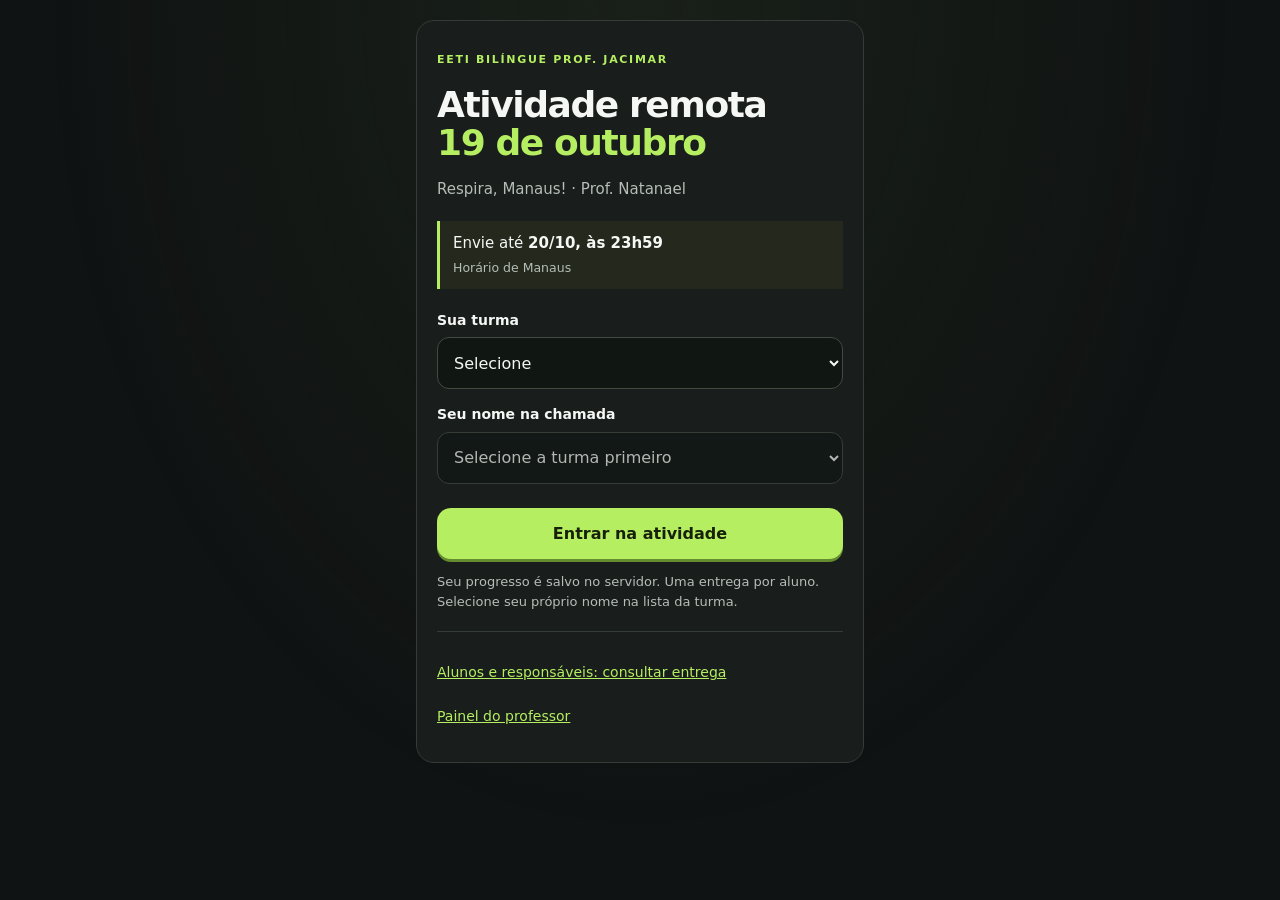
==== commit 35985ff7: "Adaptar aula ao celular e simplificar consulta pública de entregas" ====
--- a/index.html
+++ b/index.html
@@ -3,7 +3,7 @@
 <head>
 <meta charset="utf-8">
 <meta name="viewport" content="width=device-width,initial-scale=1">
-<meta name="theme-color" content="#080f19">
+<meta name="theme-color" content="#101313">
 <meta name="referrer" content="strict-origin-when-cross-origin">
 <title>Atividade remota 19/10 · Respira, Manaus! · Jacimar</title>
 <style>
@@ -46,7 +46,7 @@
 
 </style>
 
-</head>
+<link rel="stylesheet" href="mobile.css?v=mobile-3"></head>
 <body>
 <div class="grid-bg" aria-hidden="true"></div>
 <section class="portal-shell" id="identificacao"><div class="glass portal-card"><span class="micro step">EETI Bilíngue Prof. Jacimar</span><h1>Atividade remota<br><span>19 de outubro</span></h1><p>Respira, Manaus! · Prof. Natanael</p><div class="deadline">Envie até <b>20/10, às 23h59</b><br><small>Horário de Manaus</small></div><form id="access-form"><label for="student-class">Sua turma</label><select id="student-class" required><option value="">Selecione</option><option value="2º T4">2º ano 4</option><option value="3º T1">3º ano 1</option><option value="3º T2">3º ano 2</option></select><label for="student-name">Seu nome na chamada</label><select id="student-name" required disabled><option value="">Selecione a turma primeiro</option></select><button class="primary" type="submit" id="access-button">Entrar na atividade</button><p id="access-error" role="alert" class="form-error" hidden></p></form><p class="notice">Seu progresso é salvo no servidor. Uma entrega por aluno. Selecione seu próprio nome na lista da turma.</p><div class="portal-links"><a href="consulta.html">Alunos e responsáveis: consultar entrega</a><a href="professor.html">Painel do professor</a></div></div></section>
@@ -90,7 +90,7 @@
  <nav class="navigator" aria-label="Navegação entre etapas"><button class="back" id="previous" disabled>Voltar</button><button class="primary" id="next" disabled>Continuar</button><button type="button" class="retry retry-save" id="retry-save" hidden>Tentar salvar esta etapa novamente</button><p class="nav-hint" id="nav-hint">Explore as 6 faixas para continuar.</p></nav>
 </div>
 <div class="fx" id="smoke-fx" aria-hidden="true"><div class="smoke-veil"></div><div class="smoke-cloud"></div><div class="smoke-cloud"></div><div class="smoke-cloud"></div></div><div class="fx" id="clean-fx" aria-hidden="true"><div class="wind-ring"></div><div class="wind-stream"></div><div class="wind-stream"></div></div><div class="live-toast" id="toast" role="status" aria-live="polite" hidden></div>
-<script src="plataforma.js"></script>
+<script src="plataforma.js?v=mobile-3"></script>
 <script>
 'use strict';
 (() => {
--- a/mobile.css
+++ b/mobile.css
@@ -0,0 +1,10 @@
+/* Interface de aula feita primeiro para o telefone. */
+:root{--bg:#101313;--panel:#191d1c;--line:#343c38;--text:#f5f7f4;--muted:#b4beb7;--cyan:#b5ef61;--green:#b5ef61;color-scheme:dark}
+html{font-size:16px;text-size-adjust:100%;-webkit-text-size-adjust:100%}body{font-family:ui-rounded,"Segoe UI",system-ui,-apple-system,sans-serif;letter-spacing:0;background:#101313}body:before{background:radial-gradient(ellipse at top,#27352266,transparent 65%)}.grid-bg{display:none}button,input,select{font-family:inherit;touch-action:manipulation}button{transition:transform .15s,background .2s}button:active:not(:disabled){transform:scale(.98)}a,button,input,select{-webkit-tap-highlight-color:transparent}a{color:var(--cyan)}
+.app{width:100%;max-width:480px;height:100dvh;padding:0 16px;border-inline:1px solid #ffffff08;background:var(--bg)}.topbar{padding:12px 0;gap:8px}.brand{font-size:14px;letter-spacing:-.2px}.brand-icon{background:var(--cyan);color:#18210c;border:0;border-radius:50%;width:32px;height:32px}.school{font-size:11px;line-height:1.35;max-width:138px}.journey-top{padding:12px 0}.journey-label{font-size:12px;gap:12px;line-height:1.3}.journey-track{height:7px;background:#30372e}.journey-track span{border-radius:8px;background:var(--cyan)}.screen-area{padding-bottom:16px;scrollbar-width:thin}.glass{background:var(--panel);border:1px solid var(--line);border-radius:18px;box-shadow:none;backdrop-filter:none}.screen{min-height:100%;padding:20px 16px}.screen h2{font-size:28px;line-height:1.12;letter-spacing:-.8px;margin:12px 0 16px;font-weight:750;text-wrap:balance}.screen p{font-size:16px;line-height:1.5;margin:12px 0}.screen .micro{font-size:11px;letter-spacing:1.2px}.screen .notice{font-size:12px;line-height:1.5}.screen .answers{gap:10px;margin-top:18px;max-width:none}.screen .answer{font-size:16px;line-height:1.4;min-height:56px;padding:14px;border:2px solid var(--line);background:#202521;border-radius:13px}.answer:hover:not(:disabled){transform:none;background:#2a3423;border-color:var(--cyan)}.letter{width:28px;height:28px;font-size:13px;border-radius:50%}.answer.correct{border-color:var(--cyan);background:#b5ef6115}.screen .feedback{font-size:15px;line-height:1.5;background:#212b20;padding:14px}.screen .feedback strong{font-size:16px}.primary,button:not(.answer):not(.date-tab):not(.level):not(.text-button):not(.back):not(.secondary):not(.retry){font-size:16px;min-height:50px}.primary{background:var(--cyan);color:#17210a;font-size:16px;font-weight:800;border-radius:14px;min-height:52px;box-shadow:0 3px 0 #668c30}.secondary,.back,.retry{font-size:15px;min-height:48px}.navigator{gap:8px 12px;padding:10px 0 max(12px,env(safe-area-inset-bottom));background:var(--bg)}.nav-hint{font-size:12px;line-height:1.35}.navigator .primary:disabled{background:#2d3628;color:#a4af9b;box-shadow:none}.navigator .back{min-height:52px}.level-grid{grid-template-columns:1fr;gap:7px}.level{font-size:14px;min-height:46px;padding:10px}.level b{font-size:14px}.risk-note,.body-caption{font-size:15px;line-height:1.5}.critical span{font-size:14px}.unit-visual{min-height:200px;background:#222b23}.unit-visual p{font-size:15px}.unit-tabs .secondary{min-height:48px;font-size:19px}.comparison svg{height:190px}.detailed-organ svg{height:245px}.comparison,.reading{background:#19231f}.date-tab{font-size:15px;min-height:48px}.reading p{font-size:14px}.reading a{font-size:13px}.screen .player-note{font-size:14px}.video-status{font-size:15px}.video-frame{border-radius:12px}.fraction-equation{font-size:15px;gap:8px}.cups.manual{height:150px}.numbers span{font-size:22px}.sources-panel{font-size:13px;line-height:1.5}.sources-panel a{padding:6px 0}.live-toast{font-size:15px;bottom:110px;background:#243020;border-color:var(--cyan)}
+.portal-shell{padding:20px 16px max(24px,env(safe-area-inset-bottom));align-items:start}.portal-card{max-width:448px;padding:24px 20px;margin:0 auto}.portal-card h1{font-size:36px;letter-spacing:-1.4px;line-height:1.08}.portal-card p{font-size:15px;line-height:1.5}.portal-card .micro{font-size:11px}.portal-card .deadline{font-size:15px;margin:20px 0;background:#25281c;border-color:var(--cyan)}form label{font-size:14px}input:not([type=range]),select{font-size:16px;min-height:52px;background:#101713;border-color:#424b42;border-radius:12px}input[type=range]{min-height:44px}.portal-links{font-size:14px;gap:0}.portal-links a{min-height:44px;display:flex;align-items:center}.portal-card .notice{font-size:13px}.portal-card .primary{margin-top:24px}.text-button{min-height:44px}.screen .receipt p{font-size:15px}.receipt strong{font-size:25px}
+/* Painéis: mesmo vocabulário visual e controles para toque. */
+body:not(:has(.app)) .wrap{max-width:480px;width:calc(100% - 32px);padding:22px 0}.wrap .card{padding:20px 16px;background:var(--panel);box-shadow:none;border-color:var(--line)}.wrap .brand{font-size:11px;line-height:1.5;color:var(--cyan)}.wrap h1{font-size:32px;letter-spacing:-1px}.wrap h2{font-size:24px}.wrap .notice,.wrap .status-line{font-size:13px}.wrap label{font-size:14px}.wrap .stat b{font-size:26px}.wrap .stat span{font-size:12px}.wrap .stat{padding:12px 9px}.wrap .stats{gap:8px}.wrap button{font-size:15px;min-height:48px}.wrap .filters{grid-template-columns:1fr 1fr}.wrap .search{grid-column:1/-1}.wrap .links{font-size:14px}.wrap .links a{min-height:44px;display:flex;align-items:center}.wrap .table-scroll{max-width:100%}.wrap .header{flex-wrap:wrap}.wrap .secondary{color:var(--cyan)}
+.delivery-header{padding-bottom:20px;border-bottom:1px solid var(--line)}.live-label{display:flex;align-items:center;gap:8px;font-size:13px;color:var(--muted)}.live-label:before{content:'';width:8px;height:8px;background:var(--cyan);border-radius:50%;box-shadow:0 0 12px #b5ef6144}.delivery-controls{position:sticky;top:0;background:#101313f5;backdrop-filter:blur(12px);padding:8px 0 16px;z-index:2}.delivery-controls label{margin-top:12px}.delivery-count{font-size:14px;color:var(--muted);margin:16px 0 10px}.delivery-group{margin:24px 0}.delivery-group h2{font-size:17px;color:var(--muted);border-bottom:1px solid var(--line);padding-bottom:12px;position:relative}.delivery-list{list-style:none;padding:0;margin:0}.delivery-row{display:grid;grid-template-columns:minmax(0,1fr) auto;gap:14px;align-items:center;padding:16px 0;border-bottom:1px solid #343c3877}.delivery-name{font-size:16px;font-weight:600;line-height:1.4;overflow-wrap:anywhere}.delivery-state{font-size:12px;line-height:1.4;font-weight:750;border-radius:8px;padding:7px 9px;white-space:nowrap;background:#342c1d;color:#f0c781}.delivery-state.sent{background:#b5ef6117;color:var(--cyan)}.delivery-empty{font-size:15px;line-height:1.5;color:var(--muted);padding:20px 0}.delivery-error{padding:14px;border:1px solid #ffb3af55;border-radius:12px;color:#ffb3af;font-size:15px}.delivery-refresh{width:100%;margin-top:16px}.delivery-footer{padding-bottom:24px}
+@media(max-width:359px){.app{padding:0 10px}.screen{padding:16px 12px}.screen h2{font-size:25px}.school{max-width:115px}.portal-card{padding:20px 16px}.portal-card h1{font-size:32px}.fraction-equation{font-size:13px}.delivery-row{gap:8px}.delivery-state{padding:6px;font-size:11px}}
+@media(max-height:700px){.screen h2{font-size:25px}.comparison svg{height:165px}.detailed-organ svg{height:200px}.unit-visual{min-height:180px}.screen p{margin:10px 0}.navigator{gap:6px 10px}.topbar{padding:8px 0}.journey-top{padding:8px 0}}
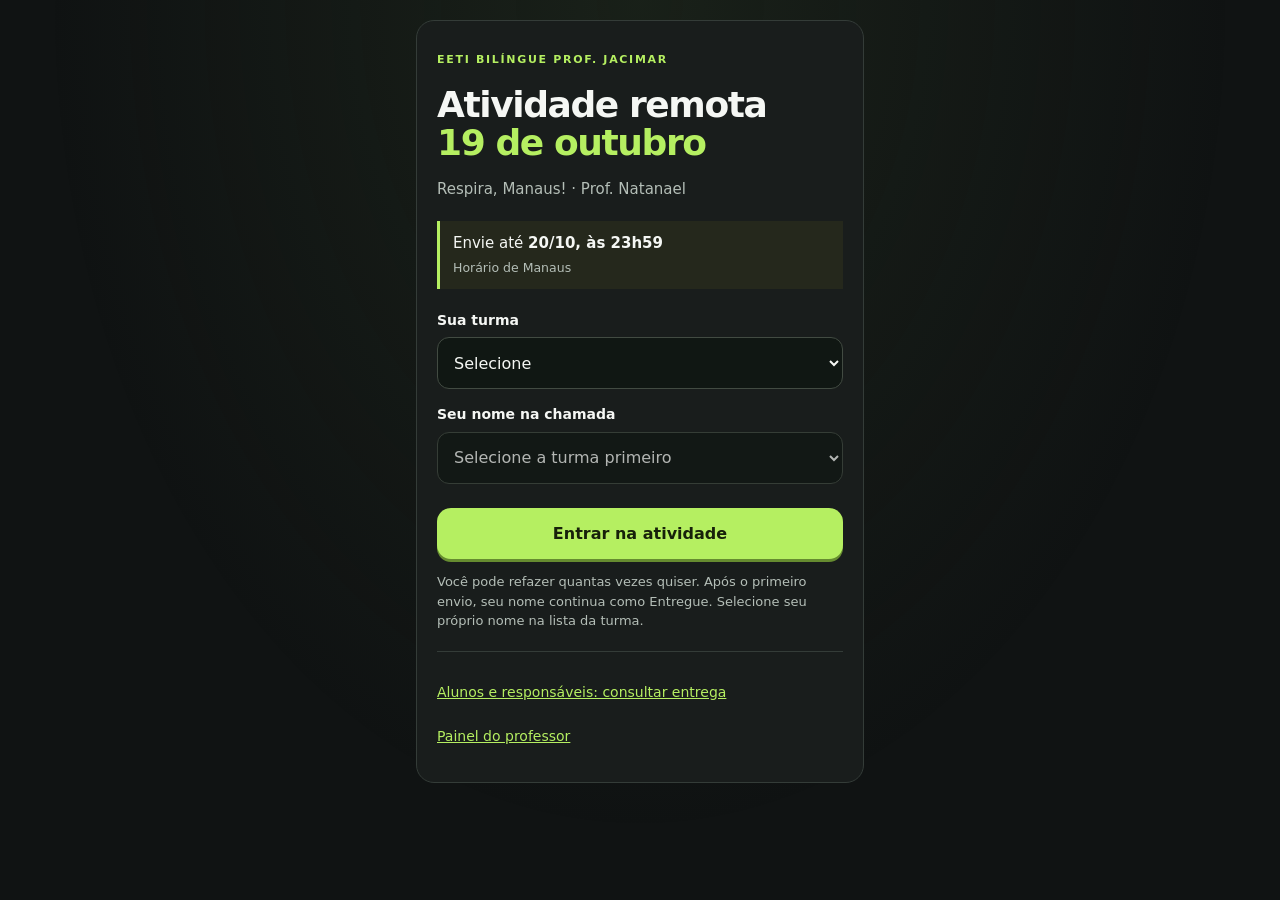
==== commit b371c8b0: "Permitir refazer mantendo primeira entrega e preservar progresso em andamento" ====
--- a/index.html
+++ b/index.html
@@ -46,10 +46,10 @@
 
 </style>
 
-<link rel="stylesheet" href="mobile.css?v=mobile-3"></head>
+<link rel="stylesheet" href="mobile.css?v=repetir-8"></head>
 <body>
 <div class="grid-bg" aria-hidden="true"></div>
-<section class="portal-shell" id="identificacao"><div class="glass portal-card"><span class="micro step">EETI Bilíngue Prof. Jacimar</span><h1>Atividade remota<br><span>19 de outubro</span></h1><p>Respira, Manaus! · Prof. Natanael</p><div class="deadline">Envie até <b>20/10, às 23h59</b><br><small>Horário de Manaus</small></div><form id="access-form"><label for="student-class">Sua turma</label><select id="student-class" required><option value="">Selecione</option><option value="2º T4">2º ano 4</option><option value="3º T1">3º ano 1</option><option value="3º T2">3º ano 2</option></select><label for="student-name">Seu nome na chamada</label><select id="student-name" required disabled><option value="">Selecione a turma primeiro</option></select><button class="primary" type="submit" id="access-button">Entrar na atividade</button><p id="access-error" role="alert" class="form-error" hidden></p></form><p class="notice">Seu progresso é salvo no servidor. Uma entrega por aluno. Selecione seu próprio nome na lista da turma.</p><div class="portal-links"><a href="consulta.html">Alunos e responsáveis: consultar entrega</a><a href="professor.html">Painel do professor</a></div></div></section>
+<section class="portal-shell" id="identificacao"><div class="glass portal-card"><span class="micro step">EETI Bilíngue Prof. Jacimar</span><h1>Atividade remota<br><span>19 de outubro</span></h1><p>Respira, Manaus! · Prof. Natanael</p><div class="deadline">Envie até <b>20/10, às 23h59</b><br><small>Horário de Manaus</small></div><form id="access-form"><label for="student-class">Sua turma</label><select id="student-class" required><option value="">Selecione</option><option value="2º T4">2º ano 4</option><option value="3º T1">3º ano 1</option><option value="3º T2">3º ano 2</option></select><label for="student-name">Seu nome na chamada</label><select id="student-name" required disabled><option value="">Selecione a turma primeiro</option></select><button class="primary" type="submit" id="access-button">Entrar na atividade</button><p id="access-error" role="alert" class="form-error" hidden></p></form><p class="notice">Você pode refazer quantas vezes quiser. Após o primeiro envio, seu nome continua como Entregue. Selecione seu próprio nome na lista da turma.</p><div class="portal-links"><a href="consulta.html">Alunos e responsáveis: consultar entrega</a><a href="professor.html">Painel do professor</a></div></div></section>
 <div class="app" id="activity-app" hidden>
  <header class="topbar"><div class="brand"><span class="brand-icon" aria-hidden="true">≈</span><span>Natanael<span class="muted" style="display:block;font-size:9px;letter-spacing:2px">MATEMÁTICA</span></span></div><div class="school">Remota · 19/10/2026<br><span class="muted" id="current-student">EETI Bilíngue Prof. Jacimar</span></div></header>
  <div class="journey-top"><div class="journey-label"><span id="stage-label">Respira, Manaus!</span><span id="stage-count">Etapa 1 de 13</span></div><div class="journey-track" role="progressbar" aria-label="Etapas concluídas" aria-valuemin="0" aria-valuemax="13" aria-valuenow="0" id="journey-progress"><span id="journey-fill"></span></div></div>
@@ -78,13 +78,13 @@
    <span class="micro step">Observe · Vídeo obrigatório</span><h2 id="video-title">Agora, veja acontecer.</h2><p>Reconheça no vídeo o que você acabou de explorar.</p><div class="video-frame"><div id="youtube-player">O vídeo será carregado nesta etapa.</div></div><div class="watchbar" role="progressbar" aria-label="Posição de reprodução" aria-valuemin="0" aria-valuemax="100" aria-valuenow="0" id="watch-progress"><span id="watch-fill"></span></div><div class="video-status" id="video-status">🔒 Assista até o fim para continuar.</div><p class="player-note">Você pode usar 2× nas configurações do player. Legendas em português solicitadas, quando disponíveis.</p><p id="player-error" class="player-error" role="alert" hidden></p><p class="notice">Vídeo da American Lung Association sobre partículas e pulmões. As medições de Manaus aparecem na etapa de dados.</p>
   </section>
   <section class="glass screen" data-stage="5" hidden tabindex="-1" aria-labelledby="bio-title"><span class="micro step">Biologia rápida</span><h2 id="bio-title">Por que ela chega tão longe?</h2><p>Por que a PM₂,₅ pode alcançar regiões profundas dos pulmões e entrar no sangue?</p><div class="answers" data-question="bio"></div><div class="feedback" id="feedback-bio" role="status" hidden></div></section>
-  <section class="glass screen" data-stage="6" hidden tabindex="-1" aria-labelledby="mean-lesson-title"><span class="micro step">Explore · Média</span><h2 id="mean-lesson-title">Repartir igualmente.</h2><p>4 copos: <b>100, 200, 300 e 200 mL</b>.<br>Junte os 800 mL e reparta em 4 partes iguais.</p><div class="cups manual" id="cups"><div class="cup-group"><div class="cup"><div class="water" style="--level:25%"></div></div><span class="cup-value">100 mL</span></div><div class="cup-group"><div class="cup"><div class="water" style="--level:50%"></div></div><span class="cup-value">200 mL</span></div><div class="cup-group"><div class="cup"><div class="water" style="--level:75%"></div></div><span class="cup-value">300 mL</span></div><div class="cup-group"><div class="cup"><div class="water" style="--level:50%"></div></div><span class="cup-value">200 mL</span></div></div><button class="secondary" id="distribute">Repartir os 800 mL</button><div class="lesson-result" id="mean-example" hidden><div class="formula fraction-equation" aria-label="100 mais 200 mais 300 mais 200 sobre 4, igual a 200 mililitros"><span>Média =</span><span class="fraction"><span>100 + 200 + 300 + 200</span><span>4</span></span><span>= 200 mL</span></div></div><p class="notice">Na fração: soma em cima; quantidade de valores embaixo. Copos são uma analogia, não medições de poluição.</p></section>
-  <section class="glass screen" data-stage="7" hidden tabindex="-1" aria-labelledby="data-title"><span class="micro step">Manaus · 16 a 19/10/2026</span><h2 id="data-title">Leia os registros reais.</h2><p>Toque nas 4 datas. Locais, fontes e períodos de medição são diferentes.</p><div class="date-tabs" id="dates"></div><div class="reading" id="reading" aria-live="polite">Selecione uma data para consultar o registro.</div><p class="notice">Para praticar: arredondamos para a dezena mais próxima. A média desses registros <b>não é a média diária de Manaus</b>. O dia 19 traz uma leitura parcial, não 24 h.</p><details class="sources-panel"><summary>Conferir as fontes e as diferenças</summary><a href="https://www.appselva.com.br/" target="_blank" rel="noopener noreferrer">SELVA/UEA · sensores locais</a><a href="https://www.iqair.com/air-quality/brazil/amazonas/manaus" target="_blank" rel="noopener noreferrer">IQAir · Manaus</a><a href="https://agenciabrasil.ebc.com.br/meio-ambiente/noticia/2026-10/manaus-e-capital-com-maior-poluicao-atmosferica-do-pais-nesta-sexta" target="_blank" rel="noopener noreferrer">16/10 · Agência Brasil, com dados SELVA</a><a href="https://www.manaus.am.gov.br/noticia/nota/nota-37/" target="_blank" rel="noopener noreferrer">17/10 · Prefeitura/PurpleAir</a><a href="https://www.manaus.am.gov.br/semcom/nota-38/" target="_blank" rel="noopener noreferrer">18/10 · Prefeitura/PurpleAir</a><p>A consulta ao SELVA não forneceu uma série histórica completa, homogênea, para esses quatro dias. Por isso, usamos registros documentados e identificamos cada fonte. Não usamos previsões como se fossem observações.</p></details></section>
-  <section class="glass screen" data-stage="8" hidden tabindex="-1" aria-labelledby="mean-title"><span class="micro step">Calcule a média</span><h2 id="mean-title">Qual é a média dos 4 registros?</h2><p>Use os valores arredondados em µg/m³.</p><div class="mini-bars"><div class="mini-bar"><b>140</b><i style="--height:28px"></i>16/10</div><div class="mini-bar"><b>400</b><i style="--height:80px"></i>17/10</div><div class="mini-bar"><b>150</b><i style="--height:30px"></i>18/10</div><div class="mini-bar"><b>50</b><i style="--height:10px"></i>19/10</div></div><div class="answers" data-question="mean"></div><div class="feedback" id="feedback-mean" role="status" hidden></div><p class="notice">São 4 registros de fontes e horários diferentes, não 4 médias diárias comparáveis.</p></section>
+  <section class="glass screen" data-stage="6" hidden tabindex="-1" aria-labelledby="mean-lesson-title"><span class="micro step">Explore · Média</span><h2 id="mean-lesson-title">Média: repartir igualmente.</h2><div class="concept-explanation"><p><b>O que é?</b> A média aritmética é a soma dos valores dividida pela quantidade de valores.</p><p><b>O que representa?</b> Um ponto de equilíbrio do conjunto: quanto caberia a cada um se o total fosse repartido igualmente.</p></div><p>Imagine que você bebeu uma dose de água por dia:<br><b>Dia 1: 100 mL · Dia 2: 200 mL<br>Dia 3: 300 mL · Dia 4: 200 mL.</b></p><p>Ao longo dos 4 dias, você bebeu <b>800 mL no total</b>. Toque para repartir esse total igualmente pelos 4 dias.</p><div class="cups manual" id="cups"><div class="cup-group"><div class="cup"><div class="water" style="--level:25%"></div></div><span class="cup-value">100 mL</span></div><div class="cup-group"><div class="cup"><div class="water" style="--level:50%"></div></div><span class="cup-value">200 mL</span></div><div class="cup-group"><div class="cup"><div class="water" style="--level:75%"></div></div><span class="cup-value">300 mL</span></div><div class="cup-group"><div class="cup"><div class="water" style="--level:50%"></div></div><span class="cup-value">200 mL</span></div></div><button class="secondary" id="distribute">Repartir os 800 mL</button><div class="lesson-result" id="mean-example" hidden><div class="formula fraction-equation" aria-label="100 mais 200 mais 300 mais 200 sobre 4, igual a 200 mililitros"><span>Média =</span><span class="fraction"><span>100 + 200 + 300 + 200</span><span>4</span></span><span>= 200 mL/dia</span></div></div><div class="concept-explanation"><p><b>Como ler a fração?</b> Em cima fica o consumo total: 800 mL. Embaixo fica o período: 4 dias. O resultado é 200 mL por dia, em média.</p><p><b>O que o cálculo indica?</b> É como se você tivesse bebido 200 mL em cada dia: o total continuaria sendo 800 mL. A média de consumo é 200 mL/dia; ela resume o período, mesmo que o consumo tenha variado de um dia para outro.</p><p><b>Para pensar no futuro:</b> médias de períodos comparáveis ajudam a perceber se uma quantidade está aumentando ou diminuindo e a planejar. Uma única média não garante o próximo valor.</p></div><p class="notice">Cada copo representa o consumo de um dia. Atenção: 800 mL é o total dos 4 dias; 200 mL/dia é a média diária.</p></section>
+  <section class="glass screen" data-stage="7" hidden tabindex="-1" aria-labelledby="data-title"><span class="micro step">Média · Registros reais · 16 a 19/10/2026</span><h2 id="data-title">Os dados nas datas reais.</h2><p>Toque nas <b>4 datas</b> para ver o registro publicado, a fonte e o valor arredondado para o cálculo.</p><div class="date-tabs" id="dates"></div><div class="reading" id="reading" aria-live="polite">Selecione uma data para consultar o registro.</div><p class="notice">Estes são registros reais, não a série inventada da moda. As fontes e os horários variam. Os dias 17 e 18 têm divulgação oficial da Prefeitura; o dia 19 usa uma leitura parcial da plataforma privada IQAir.</p><details class="sources-panel"><summary>Como vamos calcular?</summary><p>Arredondamos para a dezena mais próxima: 140,0; 400,0; 150,0; 50,0 µg/m³. A média resume esses quatro registros selecionados. Não representa uma média de 24 horas da cidade nem toda a exposição de uma pessoa em quatro dias.</p></details></section>
+  <section class="glass screen" data-stage="8" hidden tabindex="-1" aria-labelledby="mean-title"><span class="micro step">Calcule a média · Registros reais</span><h2 id="mean-title">Qual é a média dos 4 registros?</h2><p>Use as concentrações arredondadas e divida pela quantidade de registros: <b>4</b>.</p><div class="mini-bars"><div class="mini-bar"><b>140,0</b><i style="--height:28px"></i>16/10</div><div class="mini-bar"><b>400,0</b><i style="--height:80px"></i>17/10</div><div class="mini-bar"><b>150,0</b><i style="--height:30px"></i>18/10</div><div class="mini-bar"><b>50,0</b><i style="--height:10px"></i>19/10</div></div><div class="answers" data-question="mean"></div><div class="feedback" id="feedback-mean" role="status" hidden></div><p class="notice">µg/m³ mede a concentração no ar. A massa que você inalou também depende do tempo de exposição e do volume de ar respirado.</p></section>
   <section class="glass screen" data-stage="9" hidden tabindex="-1" aria-labelledby="scenario-title"><span class="micro step">Leia o cenário</span><h2 id="scenario-title">A fumaça continua. E agora?</h2><div class="critical"><strong>PM₂,₅</strong><span>Partículas finas podem prejudicar<br>pulmões e sistema cardiovascular.</span></div><p>Se a exposição à fumaça continuar elevada, qual é a conclusão correta?</p><div class="answers" data-question="risk"></div><div class="feedback" id="feedback-risk" role="status" hidden></div></section>
-  <section class="glass screen" data-stage="10" hidden tabindex="-1" aria-labelledby="mode-lesson-title"><span class="micro step">Explore · Moda</span><h2 id="mode-lesson-title">Quem aparece mais?</h2><p>Toque no valor que mais se repete neste <b>exemplo didático</b>.</p><div class="numbers" id="mode-example"><span>100</span><span>200</span><span>200</span><span>300</span></div><div class="answers" id="mode-explore"><button class="answer" data-value="100">100</button><button class="answer" data-value="200">200</button><button class="answer" data-value="300">300</button></div><div class="body-caption" id="mode-description" style="margin-top:15px" role="status">Moda é o valor mais frequente. Se nenhum se repete, o conjunto é amodal.</div></section>
-  <section class="glass screen" data-stage="11" hidden tabindex="-1" aria-labelledby="mode-title"><span class="micro step">Moda e interpretação</span><h2 id="mode-title">E nos registros de Manaus?</h2><div class="numbers"><span>140</span><span>400</span><span>150</span><span>50</span></div><p>Qual é a moda dos valores arredondados? Eles garantem a poluição de amanhã?</p><div class="answers" data-question="mode"></div><div class="feedback" id="feedback-mode" role="status" hidden></div></section>
-  <section class="glass screen" data-stage="12" hidden tabindex="-1" aria-labelledby="finish-title"><span class="micro step">Percurso concluído</span><h2 id="finish-title">Você enxergou além da fumaça.</h2><div class="receipt" id="delivery-receipt"><strong>Pronto para enviar</strong><p id="delivery-student"></p><p>Todas as etapas foram concluídas. Sua entrega ainda precisa ser enviada.</p></div><button type="button" class="primary" id="send-delivery">Enviar minha atividade</button><p id="delivery-error" role="alert" class="form-error" hidden></p><p><a href="consulta.html">Consultar comprovante</a> · <button type="button" class="text-button" id="logout">Sair</button></p><p><b>Média dos 4 registros arredondados:</b> 185 µg/m³.<br><b>Moda:</b> não há; os 4 valores são diferentes.</p><p class="notice">Esse exercício não calcula uma média diária de Manaus nem prevê o futuro. As fontes, locais e horários variam.</p><p class="notice">Confira seu nome e clique em enviar. A confirmação só aparece depois que o servidor registrar a entrega.</p><details class="sources-panel"><summary>Fontes da explicação</summary><a href="https://www.epa.gov/pm-pollution/particulate-matter-pm-basics" target="_blank" rel="noopener noreferrer">EPA · tamanhos das partículas</a><a href="https://www.airnow.gov/aqi/aqi-basics/" target="_blank" rel="noopener noreferrer">AirNow · níveis do AQI</a><a href="https://www.who.int/publications/i/item/9789240034228" target="_blank" rel="noopener noreferrer">OMS · diretrizes de qualidade do ar</a><a href="https://www.who.int/news/item/25-06-2024-what-are-health-consequences-of-air-pollution-on-populations" target="_blank" rel="noopener noreferrer">OMS · partículas e saúde</a></details></section>
+  <section class="glass screen" data-stage="10" hidden tabindex="-1" aria-labelledby="mode-lesson-title"><span class="micro step">Explore · Moda</span><h2 id="mode-lesson-title">Moda: o que mais se repete.</h2><div class="concept-explanation"><p><b>O que é?</b> A moda é o valor com maior frequência: aquele que aparece mais vezes no conjunto.</p><p><b>O que representa?</b> O resultado mais comum entre os dados observados. A média equilibra os valores; a moda conta as repetições.</p></div><p>Toque no valor que mais se repete neste <b>exemplo didático</b>.</p><div class="numbers" id="mode-example"><span>100</span><span>200</span><span>200</span><span>300</span></div><div class="answers" id="mode-explore"><button class="answer" data-value="100">100</button><button class="answer" data-value="200">200</button><button class="answer" data-value="300">300</button></div><div class="body-caption" id="mode-description" style="margin-top:15px" role="status">Moda é o valor mais frequente. Se nenhum se repete, o conjunto é amodal.</div><div class="concept-explanation"><p><b>O que podemos deduzir?</b> Se 200 aparece mais vezes, ele foi o resultado mais comum nesta amostra.</p><p><b>E para o futuro?</b> Em muitos registros comparáveis, uma moda estável pode sugerir um resultado comum em novas observações, se as condições continuarem semelhantes. É uma hipótese para orientar decisões, não uma certeza. Se níveis altos se repetem, isso já justifica atenção e planejamento para reduzir a exposição e combater as fontes de poluição; não precisamos esperar outra ocorrência para agir.</p><p><b>Neste exemplo:</b> só temos 4 valores. Eles ensinam a identificar a moda, mas são poucos para sustentar uma previsão.</p></div></section>
+  <section class="glass screen" data-stage="11" hidden tabindex="-1" aria-labelledby="mode-title"><span class="micro step">Moda · 8 dias didáticos · 11 a 18/10</span><h2 id="mode-title">Qual padrão mais se repete?</h2><p><b>Agora usamos outro conjunto, exclusivamente didático.</b> São 8 dias simulados, de 11 a 18/10, com concentrações em µg/m³ semelhantes em escala a registros reais. Não são medições dessas datas.</p><div class="mode-date-grid"><div><small>11/10</small><b>150,0</b></div><div><small>12/10</small><b>180,0</b></div><div><small>13/10</small><b>150,0</b></div><div><small>14/10</small><b>120,0</b></div><div><small>15/10</small><b>210,0</b></div><div><small>16/10</small><b>150,0</b></div><div><small>17/10</small><b>240,0</b></div><div><small>18/10</small><b>240,0</b></div></div><p>Compare os valores e encontre o que aparece 3 vezes:</p><div class="numbers"><span>150,0</span><span>180,0</span><span>150,0</span><span>120,0</span><span>210,0</span><span>150,0</span><span>240,0</span><span>240,0</span></div><p>Qual é a moda? O que esse padrão sugere para planejar os próximos dias?</p><div class="answers" data-question="mode"></div><div class="feedback" id="feedback-mode" role="status" hidden></div></section>
+  <section class="glass screen" data-stage="12" hidden tabindex="-1" aria-labelledby="finish-title"><span class="micro step">Percurso concluído</span><h2 id="finish-title">Você enxergou além da fumaça.</h2><div class="receipt" id="delivery-receipt"><strong>Pronto para enviar</strong><p id="delivery-student"></p><p>Todas as etapas foram concluídas. Sua entrega ainda precisa ser enviada.</p></div><button type="button" class="primary" id="send-delivery">Enviar minha atividade</button><p id="delivery-error" role="alert" class="form-error" hidden></p><button type="button" class="secondary" id="repeat-activity">Refazer desde o início</button><p><a href="consulta.html">Consultar comprovante</a> · <button type="button" class="text-button" id="logout">Sair</button></p><p><b>Média dos 4 registros reais arredondados:</b> 185,0 µg/m³.<br><b>Moda da série didática de 11 a 18/10:</b> 150,0 µg/m³, presente em 3 dias.</p><p class="notice">Média e moda usam conjuntos diferentes nesta atividade. A média usa quatro registros reais; a moda usa oito valores didáticos. Padrões elevados justificam atenção e proteção, sem garantir o próximo valor.</p><p class="notice">Confira seu nome e clique em enviar. A confirmação só aparece depois que o servidor registrar a entrega.</p><details class="sources-panel"><summary>Fontes da explicação</summary><a href="https://www.epa.gov/pm-pollution/particulate-matter-pm-basics" target="_blank" rel="noopener noreferrer">EPA · tamanhos das partículas</a><a href="https://www.airnow.gov/aqi/aqi-basics/" target="_blank" rel="noopener noreferrer">AirNow · níveis do AQI</a><a href="https://www.who.int/publications/i/item/9789240034228" target="_blank" rel="noopener noreferrer">OMS · diretrizes de qualidade do ar</a><a href="https://www.who.int/news/item/25-06-2024-what-are-health-consequences-of-air-pollution-on-populations" target="_blank" rel="noopener noreferrer">OMS · partículas e saúde</a></details></section>
   <noscript>Ative o JavaScript para realizar as etapas interativas.</noscript>
  </main>
  <nav class="navigator" aria-label="Navegação entre etapas"><button class="back" id="previous" disabled>Voltar</button><button class="primary" id="next" disabled>Continuar</button><button type="button" class="retry retry-save" id="retry-save" hidden>Tentar salvar esta etapa novamente</button><p class="nav-hint" id="nav-hint">Explore as 6 faixas para continuar.</p></nav>
@@ -96,15 +96,15 @@
 (() => {
  const $=id=>document.getElementById(id);
  const screens=[...document.querySelectorAll('[data-stage]')];
- const titles=['Níveis de risco','Comparação de tamanho','Caminho no corpo','Entenda as unidades','Vídeo','Biologia','Entenda a média','Registros de Manaus','Calcule a média','Leia o cenário','Entenda a moda','Moda dos registros','Enviar atividade'];
+ const titles=['Níveis de risco','Comparação de tamanho','Caminho no corpo','Entenda as unidades','Vídeo','Biologia','Entenda a média','Registros reais de Manaus','Calcule a média','Leia o cenário','Entenda a moda','Moda dos registros','Enviar atividade'];
  const hints=['Explore as 6 faixas para continuar.','Arraste a ampliação até 3×.','Acompanhe as 3 partes da animação.','Explore µm, µg e µg/m³.','Assista ao vídeo até o fim.','Responda corretamente para continuar.','Reparta a água para continuar.','Consulte as 4 datas para continuar.','Responda corretamente para continuar.','Responda corretamente para continuar.','Identifique o valor mais frequente.','Responda corretamente para concluir.','Confira o nome e envie sua atividade.'];
- const state={page:0,done:new Set(),levels:new Set(),dates:new Set(),units:new Set(),breath:0,videoEnded:false,busy:false,saving:false,pending:null,session:null,profile:null,answers:{},videoDuration:0};
+ const state={page:0,done:new Set(),levels:new Set(),dates:new Set(),units:new Set(),breath:0,videoEnded:false,busy:false,saving:false,pending:null,session:null,profile:null,answers:{},videoDuration:0,attemptStep:0};
  let player,ticker,apiTimer,effectTimer,toastTimer,busyTimer,anatomyTimer,cupsTimer,apiStarted=false,playerReady=false;
  const data=[
-  {date:'16/10',raw:139.6,rounded:140,label:'SELVA/UEA · Aleixo',period:'Registro local da manhã, citado pela Agência Brasil. Hora exata da medição não informada.',url:'https://agenciabrasil.ebc.com.br/meio-ambiente/noticia/2026-10/manaus-e-capital-com-maior-poluicao-atmosferica-do-pais-nesta-sexta'},
-  {date:'17/10',raw:401.4,rounded:400,label:'Prefeitura · PurpleAir',period:'6h30 de Manaus · média da leitura de 14 sensores. Não é média de 24 h.',url:'https://www.manaus.am.gov.br/noticia/nota/nota-37/'},
-  {date:'18/10',raw:150.5,rounded:150,label:'Prefeitura · PurpleAir',period:'6h de Manaus · média da leitura de 14 sensores. Não é média de 24 h.',url:'https://www.manaus.am.gov.br/semcom/nota-38/'},
-  {date:'19/10',raw:54.8,rounded:50,label:'IQAir · Manaus',period:'2h locais na página consultada em 19/10/2026. Leitura parcial; o dia não estava completo.',url:'https://www.iqair.com/air-quality/brazil/amazonas/manaus'}
+  {date:'16/10',raw:139.6,rounded:140,label:'SELVA/UEA · Aleixo',period:'Registro local da manhã citado pela Agência Brasil. Não é média de 24 horas de toda a cidade.',url:'https://agenciabrasil.ebc.com.br/meio-ambiente/noticia/2026-10/manaus-e-capital-com-maior-poluicao-atmosferica-do-pais-nesta-sexta'},
+  {date:'17/10',raw:401.4,rounded:400,label:'Prefeitura de Manaus · PurpleAir',period:'6h30 · leitura agregada de 14 sensores divulgada pela Prefeitura. Não é média de 24 horas.',url:'https://www.manaus.am.gov.br/noticia/nota/nota-37/'},
+  {date:'18/10',raw:150.5,rounded:150,label:'Prefeitura de Manaus · PurpleAir',period:'6h · leitura agregada de 14 sensores divulgada pela Prefeitura. Não é média de 24 horas.',url:'https://www.manaus.am.gov.br/semcom/nota-38/'},
+  {date:'19/10',raw:54.8,rounded:50,label:'IQAir · Manaus',period:'Leitura parcial de 2h locais, consultada em 19/10. Fonte privada, não boletim oficial nem média do dia completo.',url:'https://www.iqair.com/air-quality/brazil/amazonas/manaus'}
  ];
  const levels=[
   ['Boa','0–50','#a9e695','Risco baixo para a maioria das pessoas.'],
@@ -116,9 +116,9 @@
  ];
  const questions={
   bio:{stage:5,options:['São minúsculas: bem menores que a espessura de um fio de cabelo.','São maiores que as vias respiratórias.','Entram no corpo apenas pela água.'],correct:0,explanation:'Partículas de até 2,5 µm podem alcançar regiões profundas dos pulmões; partículas finas podem penetrar na circulação.'},
-  mean:{stage:8,options:['740 µg/m³','185 µg/m³','400 µg/m³'],correct:1,explanation:'Somamos 140 + 400 + 150 + 50 = 740 e dividimos por 4 registros: 185 µg/m³. É a média do conjunto selecionado, não a média diária da cidade.'},
-  risk:{stage:9,options:['O risco de problemas respiratórios e cardiovasculares aumenta.','O corpo se acostuma e a fumaça deixa de fazer mal.','Sem chuva, a poluição desaparece automaticamente.'],correct:0,explanation:'A exposição persistente à fumaça pode aumentar o risco à saúde. Vento, chuva e emissões influenciam o ar; estes 4 registros não garantem como será amanhã.'},
-  mode:{stage:11,options:['400; amanhã terá exatamente esse valor.','Não há moda: nenhum se repete. O futuro não é garantido.','185; a média sempre é a moda.'],correct:1,explanation:'140, 400, 150 e 50 aparecem uma vez cada: conjunto amodal. Média e moda são ideias diferentes. Nenhuma delas, isoladamente, prevê o ar das próximas manhãs.'}
+  mean:{stage:8,options:['740,0 µg/m³','185,0 µg/m³','400,0 µg/m³'],correct:1,explanation:'Somamos 140,0 + 400,0 + 150,0 + 50,0 = 740,0. Dividindo por 4 registros, obtemos 185,0 µg/m³. Essa é a concentração média do conjunto selecionado; não é uma massa total inalada nem uma média diária oficial da cidade.'},
+  risk:{stage:9,options:['O risco de problemas respiratórios e cardiovasculares aumenta.','O corpo se acostuma e a fumaça deixa de fazer mal.','Sem chuva, a poluição desaparece automaticamente.'],correct:0,explanation:'A exposição persistente à fumaça pode aumentar o risco à saúde. Vento, chuva e emissões influenciam o ar; este cenário didático não garante como será amanhã.'},
+  mode:{stage:11,options:['240,0; é o maior valor, então é a moda.','150,0; aparece 3 vezes e sugere atenção à repetição de níveis altos.','180,0; a média sempre é a moda.'],correct:1,explanation:'150,0 aparece em 3 dos 8 dias: é a moda. 240,0 aparece 2 vezes. Se condições semelhantes continuarem, o padrão pode reaparecer: uma hipótese para planejar proteção e combater as fontes de poluição. Não é garantia sobre amanhã.'}
  };
  function notify(message,error=false){clearTimeout(toastTimer);$('toast').hidden=false;$('toast').textContent=message;$('toast').classList.toggle('error',error);toastTimer=setTimeout(()=>$('toast').hidden=true,2300)}
  function atmosphere(correct){clearTimeout(effectTimer);$('smoke-fx').classList.remove('smoking');$('clean-fx').classList.remove('cleaning');const screen=screens[state.page];screen.classList.remove('shake');const effect=$(correct?'clean-fx':'smoke-fx');void effect.offsetWidth;effect.classList.add(correct?'cleaning':'smoking');if(!correct)screen.classList.add('shake');effectTimer=setTimeout(()=>{effect.classList.remove('cleaning','smoking');screen.classList.remove('shake')},2700)}
@@ -127,7 +127,7 @@
   for(const [key,q] of Object.entries(questions)){document.querySelectorAll('[data-question="'+key+'"] button').forEach(button=>button.disabled=state.page!==q.stage||state.done.has(q.stage)||state.busy||!state.videoEnded)}
  }
  function evidence(index){const answers=state.answers;return [{faixas:[...state.levels]},{zoom:Number($('zoom').value)},{partes:state.breath},{unidades:[...state.units]},{terminou:true,video:'ltbx_Gb4x9w',duracao:state.videoDuration},{resposta:answers.bio},{repartiu:true},{datas:[...state.dates]},{resposta:answers.mean},{resposta:answers.risk},{valor:200},{resposta:answers.mode}][index]}
- async function complete(index){if(state.done.has(index))return true;if(state.saving||!state.session)return false;state.saving=true;state.pending=index;$('retry-save').hidden=true;update();try{const result=await Remota.request('avancar',{token:state.session.token,body:{etapa:index,evidencia:evidence(index)}});applyProfile(result);state.pending=null;return true}catch(error){$('nav-hint').textContent=error.message;$('retry-save').hidden=false;return false}finally{state.saving=false;update();if(state.pending!==null)$('nav-hint').textContent='Etapa não salva. Confira a conexão e tente novamente.'}}
+ async function complete(index){if(state.done.has(index))return true;if(state.saving||!state.session)return false;state.saving=true;state.pending=index;$('retry-save').hidden=true;update();try{const result=await Remota.request('avancar',{token:state.session.token,body:{etapa:index,evidencia:{...evidence(index),versao_conteudo:"media-real-moda-didatica-7",...(index===8?{media:185}:{}),...(index===11?{moda:150}:{})}}});state.attemptStep=Math.max(state.attemptStep,index+1);Remota.session("tentativa",{token:state.session.token,etapa:state.attemptStep});applyProfile(result);state.pending=null;return true}catch(error){$('nav-hint').textContent=error.message;$('retry-save').hidden=false;return false}finally{state.saving=false;update();if(state.pending!==null)$('nav-hint').textContent='Etapa não salva. Confira a conexão e tente novamente.'}}
  $('retry-save').addEventListener('click',()=>{if(state.pending!==null)complete(state.pending)});
  function showPage(index){
   if(index<0||index>=screens.length)return;
@@ -140,13 +140,13 @@
  levels.forEach(([name,range,color,description],i)=>{const button=document.createElement('button');button.type='button';button.className='level';button.style.setProperty('--tone',color);button.setAttribute('aria-pressed','false');const label=document.createElement('span');label.textContent=name;const value=document.createElement('b');value.textContent=range;button.append(label,value);button.addEventListener('click',()=>{if(state.page!==0)return;state.levels.add(i);document.querySelectorAll('.level').forEach(b=>{b.classList.remove('selected');b.setAttribute('aria-pressed','false')});button.classList.add('visited','selected');button.setAttribute('aria-pressed','true');$('level-detail').textContent=name+' · AQI '+range+'. '+description;if(state.levels.size===6)complete(0)});$('levels').append(button)});
  $('zoom').addEventListener('input',event=>{if(state.page!==1)return;const zoom=Number(event.target.value);$('hair').setAttribute('r',28*zoom);$('pm').setAttribute('r',zoom);$('zoom-value').textContent=zoom.toLocaleString('pt-BR')+'×';if(zoom===3)complete(1)});
  $('breathe').addEventListener('click',()=>{if(state.page!==2||state.breath>=3)return;const button=$('breathe');button.disabled=true;state.breath++;$('organ').className='organ detailed-organ phase-'+state.breath;const text=['','1. Inspiração: partículas suspensas acompanham o ar pelas vias respiratórias.','2. Alvéolos: o tamanho minúsculo permite que partículas finas alcancem regiões profundas.','3. Circulação: partículas finas podem atravessar a barreira pulmonar e alcançar o sangue.'];$('body-caption').textContent=text[state.breath];anatomyTimer=setTimeout(()=>{if(state.breath===3){button.textContent='Caminho observado';complete(2)}else{button.disabled=false;button.textContent=state.breath===1?'Acompanhar até os alvéolos':'Ver a chegada à circulação'}},1100)});
- $('distribute').addEventListener('click',()=>{if(state.page!==6)return;$('distribute').disabled=true;$('cups').classList.add('distributed');cupsTimer=setTimeout(()=>{$('cups').querySelectorAll('.cup-value').forEach(el=>el.textContent='200 mL');$('mean-example').hidden=false;$('distribute').textContent='200 mL para cada copo';complete(6)},1400)});
- data.forEach((record,index)=>{const button=document.createElement('button');button.type='button';button.className='date-tab';button.textContent=record.date;button.setAttribute('aria-pressed','false');button.addEventListener('click',()=>{if(state.page!==7)return;state.dates.add(index);document.querySelectorAll('.date-tab').forEach(b=>{b.classList.remove('selected');b.setAttribute('aria-pressed','false')});button.classList.add('selected','visited');button.setAttribute('aria-pressed','true');const container=$('reading');container.replaceChildren();const name=document.createElement('div');name.className='micro muted';name.textContent=record.date+'/2026 · '+record.label;const amount=document.createElement('div');amount.className='reading-number';amount.append(document.createTextNode(record.raw.toLocaleString('pt-BR')+' '));const unit=document.createElement('small');unit.textContent='µg/m³';amount.append(unit);const rounded=document.createElement('p');rounded.textContent='Para o cálculo: '+record.rounded+' µg/m³';const period=document.createElement('p');period.className='muted';period.textContent=record.period;const link=document.createElement('a');link.href=record.url;link.target='_blank';link.rel='noopener noreferrer';link.textContent='Conferir fonte';container.append(name,amount,rounded,period,link);if(state.dates.size===4)complete(7)});$('dates').append(button)});
+ $('distribute').addEventListener('click',()=>{if(state.page!==6)return;$('distribute').disabled=true;$('cups').classList.add('distributed');cupsTimer=setTimeout(()=>{$('cups').querySelectorAll('.cup-value').forEach(el=>el.textContent='200 mL');$('mean-example').hidden=false;$('distribute').textContent='200 mL por dia, em média';complete(6)},1400)});
+ data.forEach((record,index)=>{const button=document.createElement('button');button.type='button';button.className='date-tab';button.textContent=record.date;button.setAttribute('aria-pressed','false');button.addEventListener('click',()=>{if(state.page!==7)return;state.dates.add(index);document.querySelectorAll('.date-tab').forEach(b=>{b.classList.remove('selected');b.setAttribute('aria-pressed','false')});button.classList.add('selected','visited');button.setAttribute('aria-pressed','true');const container=$('reading');container.replaceChildren();const name=document.createElement('div');name.className='micro muted';name.textContent=record.date+'/2026 · '+record.label;const amount=document.createElement('div');amount.className='reading-number';amount.append(document.createTextNode(record.raw.toLocaleString('pt-BR',{minimumFractionDigits:1,maximumFractionDigits:1})+' '));const unit=document.createElement('small');unit.textContent='µg/m³';amount.append(unit);const rounded=document.createElement('p');rounded.textContent='Para o cálculo: '+record.rounded.toLocaleString('pt-BR',{minimumFractionDigits:1})+' µg/m³';const period=document.createElement('p');period.className='muted';period.textContent=record.period;const link=document.createElement('a');link.href=record.url;link.target='_blank';link.rel='noopener noreferrer';link.textContent='Conferir fonte';container.append(name,amount,rounded,period,link);if(state.dates.size===data.length)complete(7)});$('dates').append(button)});
  document.querySelectorAll('#mode-explore button').forEach(button=>button.addEventListener('click',()=>{if(state.page!==10||state.done.has(10))return;const correct=button.dataset.value==='200';atmosphere(correct);if(correct){button.classList.add('correct');document.querySelectorAll('#mode-example span').forEach(el=>{if(el.textContent==='200')el.classList.add('highlight')});document.querySelectorAll('#mode-explore button').forEach(b=>b.disabled=true);$('mode-description').textContent='200 aparece 2 vezes: é a moda. 100 e 300 aparecem só 1 vez cada.';complete(10)}else{$('mode-description').textContent='Você foi pego pela fumaça! Esse valor aparece só 1 vez. Procure o que aparece 2 vezes.';notify('Você foi pego pela fumaça!',true)}}));
  function addFraction(container,top,bottom){const fraction=document.createElement('span');fraction.className='fraction';for(const value of [top,bottom]){const part=document.createElement('span');part.textContent=value;fraction.append(part)}container.append(fraction)}
  async function answer(key,index){
   const q=questions[key];if(state.page!==q.stage||state.done.has(q.stage)||!state.videoEnded||state.busy)return;state.busy=true;update();const buttons=[...document.querySelectorAll('[data-question="'+key+'"] button')];const correct=index===q.correct;const feedback=$('feedback-'+key);feedback.replaceChildren();feedback.hidden=false;feedback.classList.toggle('error',!correct);const heading=document.createElement('strong');heading.textContent=correct?'Ar limpo! Você entendeu.':'Você foi pego pela fumaça!';feedback.append(heading,document.createTextNode(q.explanation));buttons[index].classList.add(correct?'correct':'wrong');atmosphere(correct);
-  if(key==='mean'){const equation=document.createElement('div');equation.className='formula fraction-equation';equation.setAttribute('aria-label','140 mais 400 mais 150 mais 50 sobre 4, igual a 740 sobre 4, igual a 185 microgramas por metro cúbico');addFraction(equation,'140 + 400 + 150 + 50','4');equation.append(document.createTextNode(' = '));addFraction(equation,'740','4');equation.append(document.createTextNode(' = 185 µg/m³'));feedback.append(equation)}
+  if(key==='mean'){const equation=document.createElement('div');equation.className='formula fraction-equation';equation.setAttribute('aria-label','140 mais 400 mais 150 mais 50, sobre 4, igual a 185 microgramas por metro cúbico');addFraction(equation,'140,0 + 400,0 + 150,0 + 50,0','4');equation.append(document.createTextNode(' = 185,0 µg/m³'));feedback.append(equation);const interpretation=document.createElement('p');interpretation.textContent='Nos copos, 800 mL consumidos em 4 dias equivalem a 200 mL/dia, em média. Aqui, 185,0 µg/m³ resumem a concentração dos quatro registros reais selecionados. Como as leituras têm fontes e horários diferentes, o resultado não descreve toda a exposição de uma pessoa nesses quatro dias.';const warning=document.createElement('p');warning.className='health-warning';warning.textContent='ALERTA À SAÚDE: concentrações elevadas e persistentes de PM₂,₅ representam risco sério. A diretriz da OMS para média de 24 horas é 15 µg/m³. As leituras selecionadas são pontuais: o cálculo não substitui uma média de 24 horas nem define sozinho uma classificação oficial de gravidade. A repetição de níveis altos justifica medidas para reduzir a exposição e combater as fontes da fumaça.';const source=document.createElement('a');source.href='https://www.who.int/publications/i/item/9789240034228';source.target='_blank';source.rel='noopener noreferrer';source.textContent='Referência de saúde: diretrizes da OMS';feedback.append(interpretation,warning,source)}
   if(correct){state.answers[key]=index;await complete(q.stage)}else{const retry=document.createElement('button');retry.className='retry';retry.type='button';retry.textContent='Entendi. Tentar novamente';feedback.append(document.createElement('br'),retry);retry.addEventListener('click',()=>{if(state.busy)return;buttons.forEach(b=>b.classList.remove('wrong'));feedback.hidden=true;update();buttons[0].focus()})}
   busyTimer=setTimeout(()=>{state.busy=false;update();if(!correct)buttons.forEach(b=>b.disabled=true)},900);
  }
@@ -156,12 +156,13 @@
  window.onYouTubeIframeAPIReady=()=>{clearTimeout(apiTimer);const vars={cc_load_policy:1,cc_lang_pref:'pt',hl:'pt-BR',playsinline:1,controls:1,rel:0,fs:1};if(location.protocol==='http:'||location.protocol==='https:')vars.origin=location.origin;player=new YT.Player('youtube-player',{width:'100%',height:'100%',videoId:'ltbx_Gb4x9w',playerVars:vars,events:{onReady:()=>{playerReady=true;clearTimeout(apiTimer);$('player-error').hidden=true;player.getIframe().title='Como a poluição por partículas afeta os pulmões';ticker=setInterval(()=>{if(!state.videoEnded){const duration=player.getDuration();if(duration>0){const percentage=Math.min(100,Math.round(player.getCurrentTime()/duration*100));$('watch-fill').style.width=percentage+'%';$('watch-progress').setAttribute('aria-valuenow',percentage)}}},1000)},onStateChange:event=>{if(event.data===YT.PlayerState.ENDED)videoEnded()},onError:event=>videoError(event.data)}});apiTimer=setTimeout(()=>{if(!playerReady)videoError()},25000)};
  function loadVideo(){if(apiStarted)return;apiStarted=true;if(location.protocol==='file:'){$('youtube-player').textContent='Use um endereço HTTP ou HTTPS para assistir.';videoError(153);return}if(window.YT?.Player){window.onYouTubeIframeAPIReady();return}const script=document.createElement('script');script.src='https://www.youtube.com/iframe_api';script.async=true;script.onerror=()=>videoError();document.head.append(script);apiTimer=setTimeout(()=>{if(!playerReady)videoError()},25000)}
 
- function applyProfile(result){state.profile=result;state.done=new Set(Array.from({length:result.etapa},(_,i)=>i));state.videoEnded=result.etapa>4;if(result.entrega)state.done.add(12);$('current-student').textContent=result.aluno.turma+' · '+result.aluno.nome;$('delivery-student').textContent=result.aluno.nome+' · '+result.aluno.turma;update()}
- function renderDelivery(){if(!state.profile)return;if(state.profile.entrega){Remota.receipt($('delivery-receipt'),state.profile);$('send-delivery').hidden=true}else{$('send-delivery').hidden=false;$('send-delivery').disabled=state.profile.etapa!==12||state.profile.encerrada;if(state.profile.encerrada){$('delivery-error').hidden=false;$('delivery-error').textContent='Prazo encerrado em 20/10, às 23h59, horário de Manaus.'}}}
- async function enter(result){state.session={token:result.token||state.session?.token};Remota.session('aluno',state.session);applyProfile(result);$('identificacao').hidden=true;$('activity-app').hidden=false;showPage(result.entrega?12:Math.min(result.etapa,12))}
+ function applyProfile(result){state.profile=result;state.done=new Set(Array.from({length:state.attemptStep},(_,i)=>i));state.videoEnded=state.attemptStep>4;if(result.entrega&&state.attemptStep===12)state.done.add(12);$('current-student').textContent=result.aluno.turma+' · '+result.aluno.nome;$('delivery-student').textContent=result.aluno.nome+' · '+result.aluno.turma;update()}
+ function renderDelivery(){if(!state.profile)return;if(state.profile.entrega){Remota.receipt($('delivery-receipt'),state.profile);const note=document.createElement('p');note.textContent='Sua primeira entrega continua confirmada. Você pode refazer para praticar quantas vezes quiser.';$('delivery-receipt').append(note);$('send-delivery').hidden=true}else{$('send-delivery').hidden=false;$('send-delivery').disabled=state.profile.etapa!==12||state.profile.encerrada;if(state.profile.encerrada){$('delivery-error').hidden=false;$('delivery-error').textContent='Prazo encerrado em 20/10, às 23h59, horário de Manaus.'}}}
+ async function enter(result){state.session={token:result.token||state.session?.token};Remota.session('aluno',state.session);const attempt=Remota.session('tentativa');state.attemptStep=attempt?.token===state.session.token?Math.min(attempt.etapa,result.etapa):(!result.entrega&&result.etapa<12?result.etapa:0);Remota.session('tentativa',{token:state.session.token,etapa:state.attemptStep});applyProfile(result);$('identificacao').hidden=true;$('activity-app').hidden=false;showPage(state.attemptStep)}
  Remota.roster($('student-class'),$('student-name'),$('access-error'));
  $('access-form').addEventListener('submit',async event=>{event.preventDefault();$('access-button').disabled=true;$('access-error').hidden=true;try{const result=await Remota.request('entrar',{body:{turma:$('student-class').value,aluno_id:$('student-name').value,tipo:'aluno'}});await enter(result)}catch(error){$('access-error').hidden=false;$('access-error').textContent=error.message}finally{$('access-button').disabled=false}});
  $('send-delivery').addEventListener('click',async()=>{if(!state.session||state.profile?.etapa!==12)return;$('send-delivery').disabled=true;$('delivery-error').hidden=true;try{const result=await Remota.request('entregar',{token:state.session.token,body:{}});applyProfile(result);renderDelivery();notify('Entrega confirmada pelo servidor!')}catch(error){$('delivery-error').textContent=error.message;$('delivery-error').hidden=false;$('send-delivery').disabled=false}});
+ $('repeat-activity').addEventListener('click',()=>{Remota.session('aluno',null);Remota.session('tentativa',null);location.reload()});
  $('logout').addEventListener('click',()=>{Remota.session('aluno',null);location.reload()});
  const visuals={
   tamanho:'<span class="unit-symbol">µm</span><h3>Micrômetro: tamanho</h3><div class="formula fraction-equation"><span>1 µm =</span><span class="fraction"><span>1</span><span>1.000.000</span></span><span>m</span></div><p>1 milímetro tem 1.000 micrômetros.<br>A PM₂,₅ tem até 2,5 µm de diâmetro.</p>',
--- a/mobile.css
+++ b/mobile.css
@@ -8,3 +8,16 @@
 .delivery-header{padding-bottom:20px;border-bottom:1px solid var(--line)}.live-label{display:flex;align-items:center;gap:8px;font-size:13px;color:var(--muted)}.live-label:before{content:'';width:8px;height:8px;background:var(--cyan);border-radius:50%;box-shadow:0 0 12px #b5ef6144}.delivery-controls{position:sticky;top:0;background:#101313f5;backdrop-filter:blur(12px);padding:8px 0 16px;z-index:2}.delivery-controls label{margin-top:12px}.delivery-count{font-size:14px;color:var(--muted);margin:16px 0 10px}.delivery-group{margin:24px 0}.delivery-group h2{font-size:17px;color:var(--muted);border-bottom:1px solid var(--line);padding-bottom:12px;position:relative}.delivery-list{list-style:none;padding:0;margin:0}.delivery-row{display:grid;grid-template-columns:minmax(0,1fr) auto;gap:14px;align-items:center;padding:16px 0;border-bottom:1px solid #343c3877}.delivery-name{font-size:16px;font-weight:600;line-height:1.4;overflow-wrap:anywhere}.delivery-state{font-size:12px;line-height:1.4;font-weight:750;border-radius:8px;padding:7px 9px;white-space:nowrap;background:#342c1d;color:#f0c781}.delivery-state.sent{background:#b5ef6117;color:var(--cyan)}.delivery-empty{font-size:15px;line-height:1.5;color:var(--muted);padding:20px 0}.delivery-error{padding:14px;border:1px solid #ffb3af55;border-radius:12px;color:#ffb3af;font-size:15px}.delivery-refresh{width:100%;margin-top:16px}.delivery-footer{padding-bottom:24px}
 @media(max-width:359px){.app{padding:0 10px}.screen{padding:16px 12px}.screen h2{font-size:25px}.school{max-width:115px}.portal-card{padding:20px 16px}.portal-card h1{font-size:32px}.fraction-equation{font-size:13px}.delivery-row{gap:8px}.delivery-state{padding:6px;font-size:11px}}
 @media(max-height:700px){.screen h2{font-size:25px}.comparison svg{height:165px}.detailed-organ svg{height:200px}.unit-visual{min-height:180px}.screen p{margin:10px 0}.navigator{gap:6px 10px}.topbar{padding:8px 0}.journey-top{padding:8px 0}}
+
+/* Explicações são conteúdo central da aula, inclusive no telefone. */
+.screen p,.screen .answer,.screen .feedback,.screen .feedback strong,.body-caption,.risk-note{font-size:18px;line-height:1.6}
+.screen .notice,.screen .player-note,.sources-panel,.reading p,.reading a,.scale-labels,.ratio-box span,.range-row label,.cup-value,.mini-bar,.video-status{font-size:16px;line-height:1.55}
+.screen .formula.fraction-equation{font-size:18px;line-height:1.45;padding:14px 0}
+.concept-explanation{margin:20px 0}.concept-explanation p{padding-left:14px;border-left:3px solid var(--cyan);margin:18px 0}.concept-explanation b{color:var(--cyan)}
+.screen-area{padding-bottom:28px}.screen .notice{color:#c5cec7}.screen .receipt p{font-size:18px}.screen .micro{font-size:12px}.screen h2{line-height:1.2}
+
+.screen .health-warning{padding:16px;border:2px solid var(--orange);border-radius:12px;background:#ffad7210;color:var(--text);font-size:18px;line-height:1.6}
+
+.eight-bars{display:grid;grid-template-columns:repeat(4,minmax(0,1fr));height:auto;gap:18px 10px;align-items:end;margin:24px 0}.eight-bars .mini-bar{max-width:none;min-width:0;font-size:14px}.eight-bars .mini-bar b{font-size:16px}.eight-bars .mini-bar i{max-width:60px;margin:6px auto}.date-tabs{grid-template-columns:repeat(4,minmax(0,1fr))}
+
+.mode-date-grid{display:grid;grid-template-columns:repeat(4,minmax(0,1fr));gap:8px;margin:20px 0}.mode-date-grid div{display:grid;gap:6px;text-align:center;background:#ffffff06;border:1px solid var(--line);padding:12px 4px;border-radius:10px}.mode-date-grid small{font-size:14px;color:var(--muted)}.mode-date-grid b{font-size:18px;color:var(--cyan)}.screen .fraction-equation .fraction{max-width:100%;white-space:normal}.screen .fraction-equation .fraction>span:first-child{overflow-wrap:anywhere}
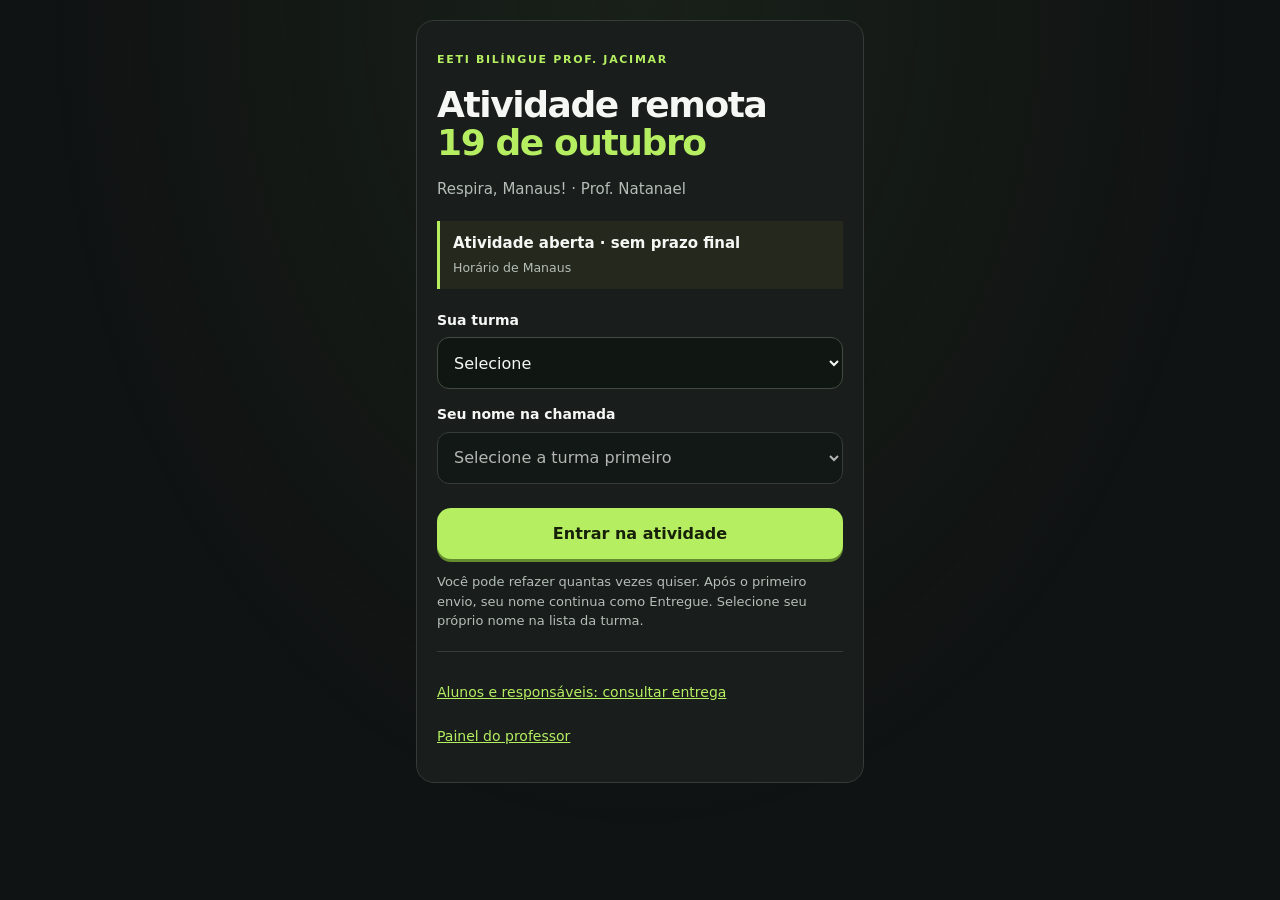
==== commit 4f4a6cf0: "Reabre atividades sem prazo final e reúne painel geral" ====
--- a/index.html
+++ b/index.html
@@ -49,7 +49,7 @@
 <link rel="stylesheet" href="mobile.css?v=repetir-8"></head>
 <body>
 <div class="grid-bg" aria-hidden="true"></div>
-<section class="portal-shell" id="identificacao"><div class="glass portal-card"><span class="micro step">EETI Bilíngue Prof. Jacimar</span><h1>Atividade remota<br><span>19 de outubro</span></h1><p>Respira, Manaus! · Prof. Natanael</p><div class="deadline">Envie até <b>20/10, às 23h59</b><br><small>Horário de Manaus</small></div><form id="access-form"><label for="student-class">Sua turma</label><select id="student-class" required><option value="">Selecione</option><option value="2º T4">2º ano 4</option><option value="3º T1">3º ano 1</option><option value="3º T2">3º ano 2</option></select><label for="student-name">Seu nome na chamada</label><select id="student-name" required disabled><option value="">Selecione a turma primeiro</option></select><button class="primary" type="submit" id="access-button">Entrar na atividade</button><p id="access-error" role="alert" class="form-error" hidden></p></form><p class="notice">Você pode refazer quantas vezes quiser. Após o primeiro envio, seu nome continua como Entregue. Selecione seu próprio nome na lista da turma.</p><div class="portal-links"><a href="consulta.html">Alunos e responsáveis: consultar entrega</a><a href="professor.html">Painel do professor</a></div></div></section>
+<section class="portal-shell" id="identificacao"><div class="glass portal-card"><span class="micro step">EETI Bilíngue Prof. Jacimar</span><h1>Atividade remota<br><span>19 de outubro</span></h1><p>Respira, Manaus! · Prof. Natanael</p><div class="deadline"><b>Atividade aberta · sem prazo final</b><br><small>Horário de Manaus</small></div><form id="access-form"><label for="student-class">Sua turma</label><select id="student-class" required><option value="">Selecione</option><option value="2º T4">2º ano 4</option><option value="3º T1">3º ano 1</option><option value="3º T2">3º ano 2</option></select><label for="student-name">Seu nome na chamada</label><select id="student-name" required disabled><option value="">Selecione a turma primeiro</option></select><button class="primary" type="submit" id="access-button">Entrar na atividade</button><p id="access-error" role="alert" class="form-error" hidden></p></form><p class="notice">Você pode refazer quantas vezes quiser. Após o primeiro envio, seu nome continua como Entregue. Selecione seu próprio nome na lista da turma.</p><div class="portal-links"><a href="consulta.html">Alunos e responsáveis: consultar entrega</a><a href="professor.html">Painel do professor</a></div></div></section>
 <div class="app" id="activity-app" hidden>
  <header class="topbar"><div class="brand"><span class="brand-icon" aria-hidden="true">≈</span><span>Natanael<span class="muted" style="display:block;font-size:9px;letter-spacing:2px">MATEMÁTICA</span></span></div><div class="school">Remota · 19/10/2026<br><span class="muted" id="current-student">EETI Bilíngue Prof. Jacimar</span></div></header>
  <div class="journey-top"><div class="journey-label"><span id="stage-label">Respira, Manaus!</span><span id="stage-count">Etapa 1 de 13</span></div><div class="journey-track" role="progressbar" aria-label="Etapas concluídas" aria-valuemin="0" aria-valuemax="13" aria-valuenow="0" id="journey-progress"><span id="journey-fill"></span></div></div>
